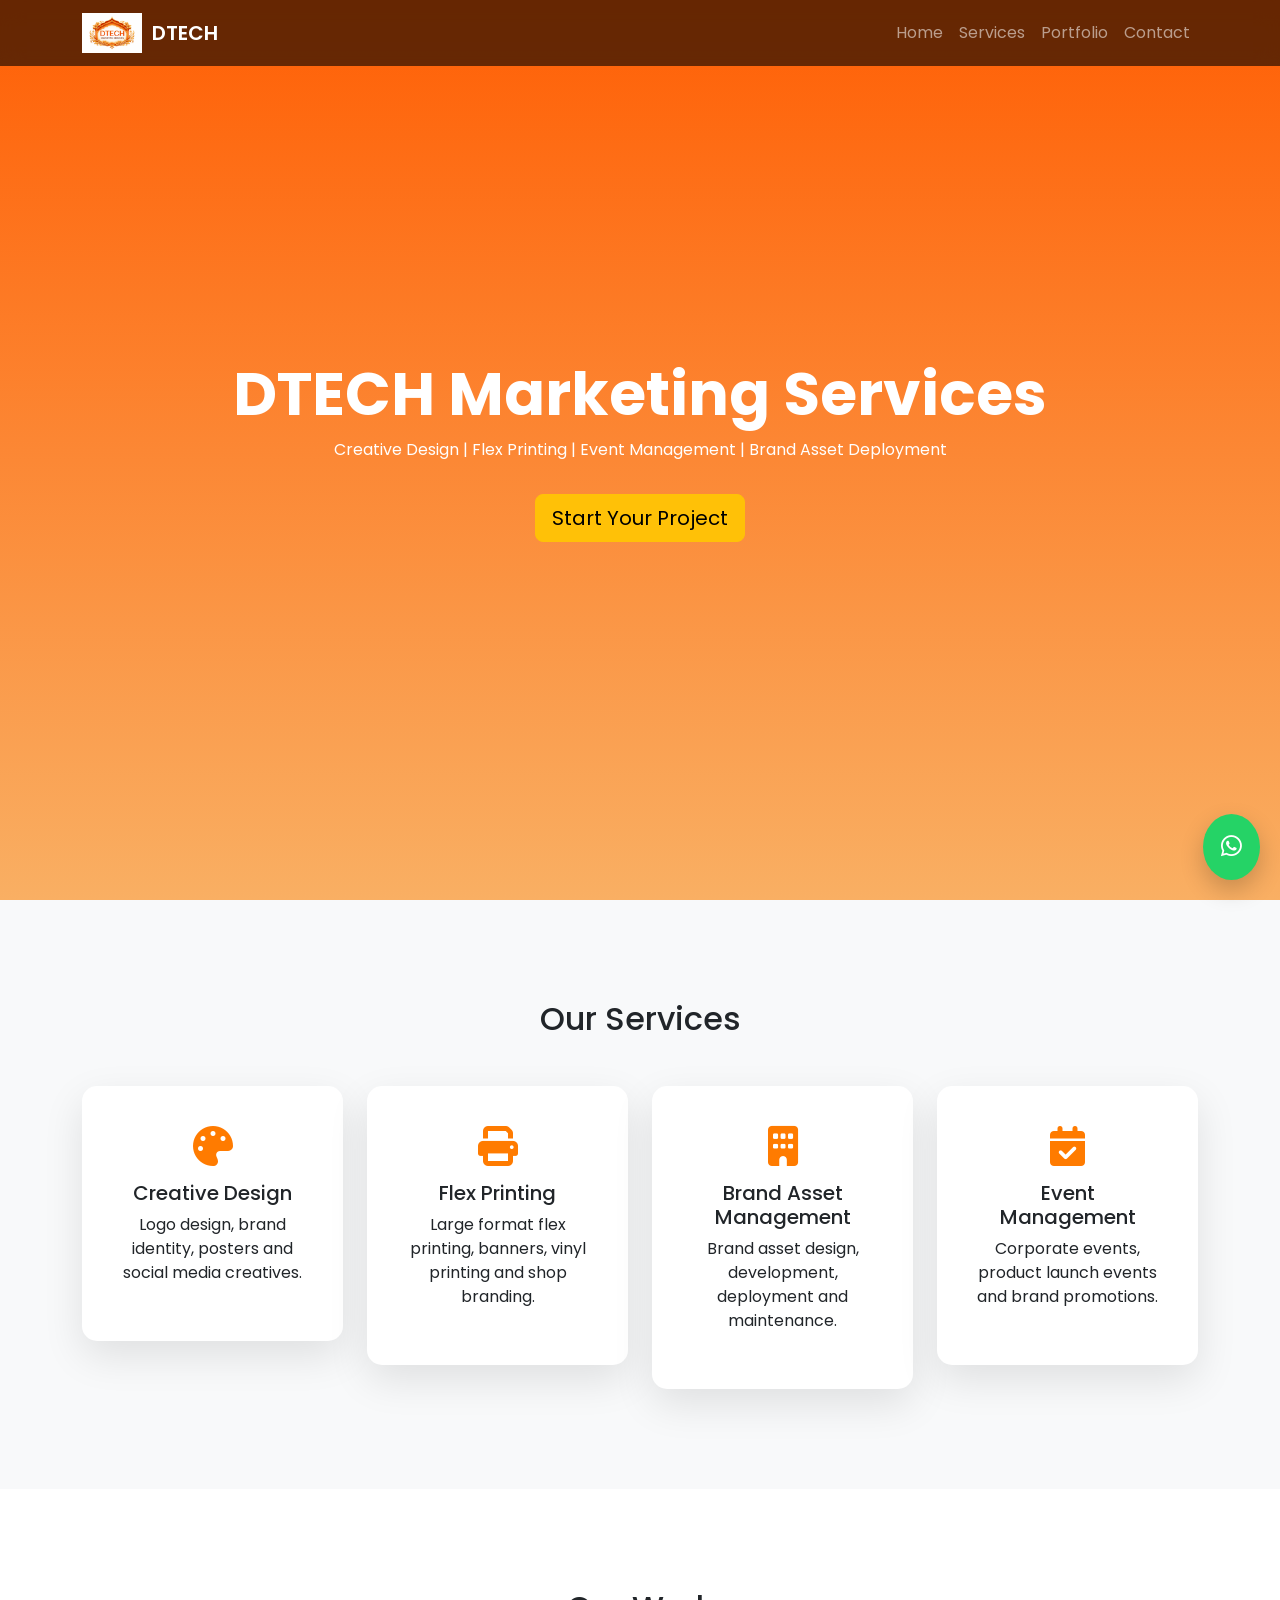
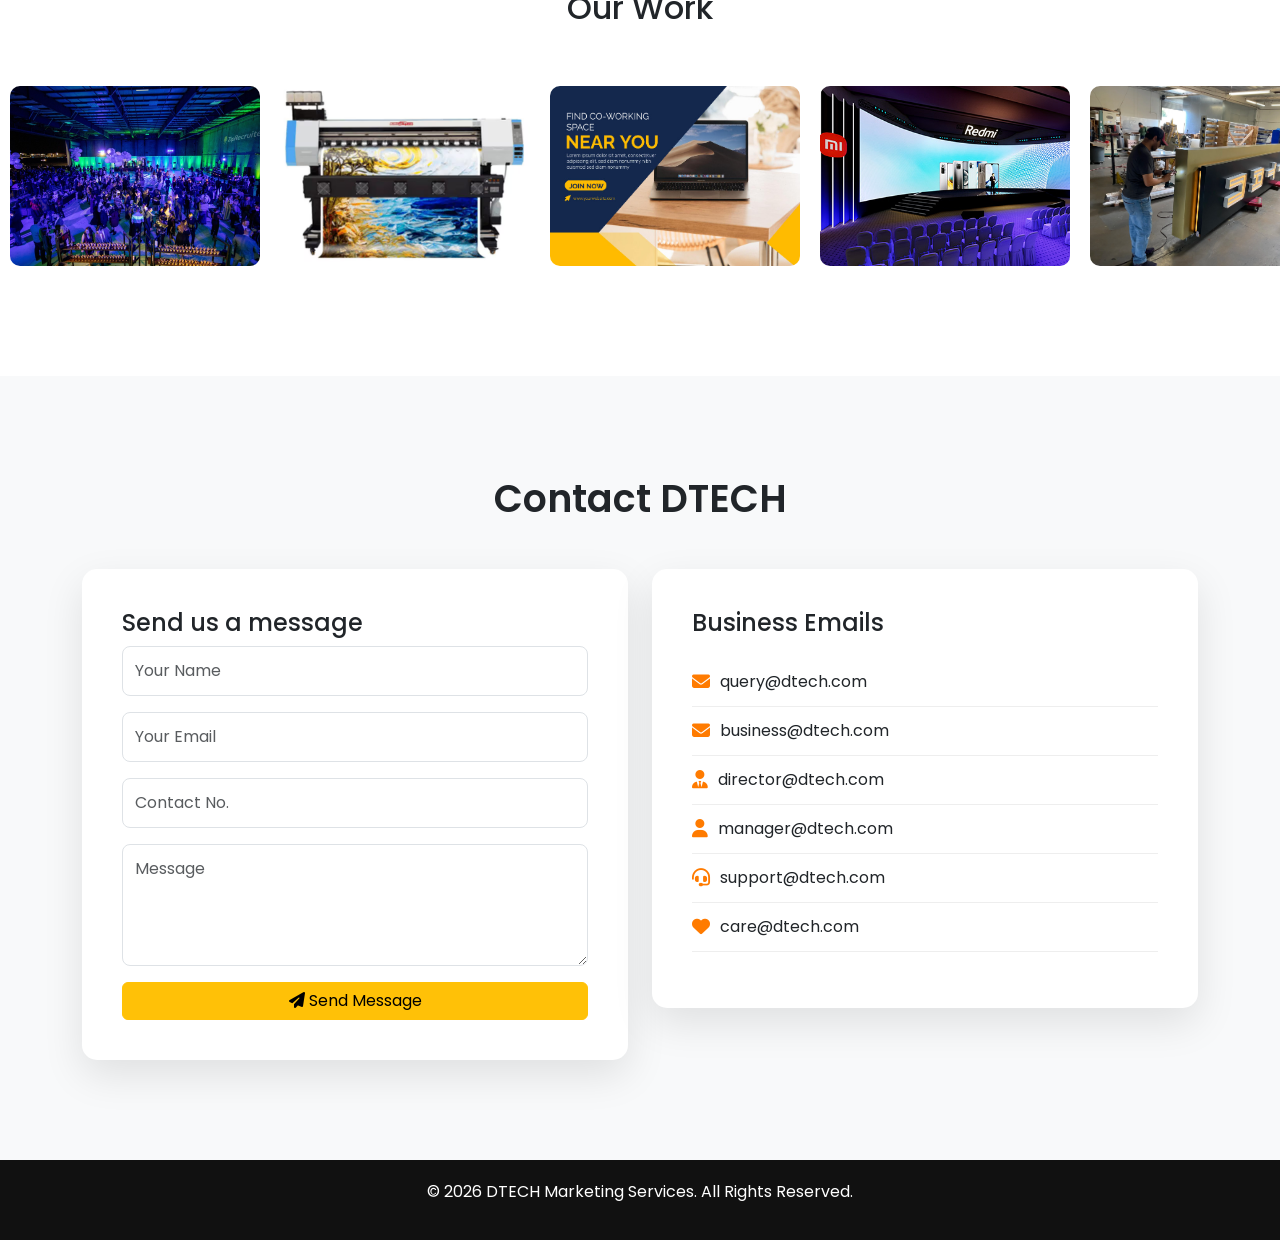
==== index.html @ 4ade1389 "Add updated files" ====
<!DOCTYPE html>

<html lang="en">

<head>

<meta charset="UTF-8">
<meta name="viewport" content="width=device-width, initial-scale=1.0">

<title>DTECH Marketing Services</title>

<link href="https://cdn.jsdelivr.net/npm/bootstrap@5.3.2/dist/css/bootstrap.min.css" rel="stylesheet">

<link rel="stylesheet" href="css/style.css">

<link href="https://fonts.googleapis.com/css2?family=Poppins:wght@300;400;600;700&display=swap" rel="stylesheet">

<link rel="stylesheet" href="https://cdnjs.cloudflare.com/ajax/libs/font-awesome/6.5.0/css/all.min.css">

</head>

<body>

<!-- NAVBAR -->

<nav class="navbar navbar-expand-lg navbar-dark fixed-top">

<div class="container">

<a class="navbar-brand d-flex align-items-center" href="#home">

<img src="images/logo.png" class="logo">

<span class="brand-text">DTECH</span>

</a>

<button class="navbar-toggler" type="button" data-bs-toggle="collapse" data-bs-target="#menu">

<span class="navbar-toggler-icon"></span>

</button>

<div class="collapse navbar-collapse" id="menu">

<ul class="navbar-nav ms-auto">

<li class="nav-item">
<a class="nav-link" href="#home">Home</a>
</li>

<li class="nav-item">
<a class="nav-link" href="#services">Services</a>
</li>

<li class="nav-item">
<a class="nav-link" href="#portfolio">Portfolio</a>
</li>

<li class="nav-item">
<a class="nav-link" href="#contact">Contact</a>
</li>

</ul>

</div>
</div>
</nav>

<!-- HERO -->

<section id="home" class="hero">

<div class="container text-center hero-content">

<h1>DTECH Marketing Services</h1>

<p>
Creative Design | Flex Printing | Event Management | Brand Asset Deployment
</p>

<a href="#contact" class="btn btn-warning btn-lg mt-3">
Start Your Project
</a>

</div>

</section>

<!-- SERVICES -->

<section id="services" class="services">

<div class="container">

<h2 class="text-center mb-5">Our Services</h2>

<div class="row g-4">

<div class="col-md-3">

<div class="service-card">

<i class="fa-solid fa-palette service-icon"></i>

<h5>Creative Design</h5>

<p>
Logo design, brand identity, posters and social media creatives.
</p>

</div>

</div>

<div class="col-md-3">

<div class="service-card">

<i class="fa-solid fa-print service-icon"></i>

<h5>Flex Printing</h5>

<p>
Large format flex printing, banners, vinyl printing and shop branding.
</p>

</div>

</div>

<div class="col-md-3">

<div class="service-card">

<i class="fa-solid fa-building service-icon"></i>

<h5>Brand Asset Management</h5>

<p>
Brand asset design, development, deployment and maintenance.
</p>

</div>

</div>

<div class="col-md-3">

<div class="service-card">

<i class="fa-solid fa-calendar-check service-icon"></i>

<h5>Event Management</h5>

<p>
Corporate events, product launch events and brand promotions.
</p>

</div>

</div>

</div>

</div>

</section>

<!-- PORTFOLIO -->

<section id="portfolio" class="portfolio">

<h2 class="text-center mb-5">Our Work</h2>

<div class="slider">

<div class="slide-track">

<img src="./images/event1.jfif">
<img src="./images/print1.avif">
<img src="./images/social-media.jpg">
<img src="./images/event2.jpg">
<img src="./images/print2.webp">
<img src="./images/social-media-2.jpg">



</div>

</div>

</section>

<!-- CONTACT -->

<section id="contact" class="contact">

<div class="container">

<h2 class="section-title text-center">Contact DTECH</h2>

<div class="row g-4 mt-4">

<!-- Contact Form -->

<div class="col-lg-6">

<div class="contact-card">

<h4>Send us a message</h4>

<form action="https://formspree.io/f/mdawellv" method="POST">

<input type="text" name="name" class="form-control mb-3" placeholder="Your Name" required>

<input type="email" name="email" class="form-control mb-3" placeholder="Your Email" required>
<input type="tel" name="Contact No." class="form-control mb-3" placeholder="Contact No." required>
<textarea name="message" class="form-control mb-3" rows="4" placeholder="Message"></textarea>

<button type="submit" class="btn btn-warning w-100">
<i class="fa-solid fa-paper-plane"></i> Send Message
</button>

</form>

</div>

</div>


<!-- Contact Info -->

<div class="col-lg-6">

<div class="contact-card">

<h4>Business Emails</h4>

<ul class="contact-list">

<li>
<i class="fa-solid fa-envelope"></i>
query@dtech.com
</li>

<li>
<i class="fa-solid fa-envelope"></i>
business@dtech.com
</li>

<li>
<i class="fa-solid fa-user-tie"></i>
director@dtech.com
</li>

<li>
<i class="fa-solid fa-user"></i>
manager@dtech.com
</li>

<li>
<i class="fa-solid fa-headset"></i>
support@dtech.com
</li>

<li>
<i class="fa-solid fa-heart"></i>
care@dtech.com
</li>

</ul>

</div>

</div>

</div>

</div>

</section>

<!-- WHATSAPP -->

<a href="https://wa.me/7021427065" class="whatsapp">

<i class="fa-brands fa-whatsapp"></i>

</a>

<!-- FOOTER -->

<footer class="footer text-center">

<p>© 2026 DTECH Marketing Services. All Rights Reserved.</p>

</footer>

<script src="https://cdn.jsdelivr.net/npm/bootstrap@5.3.2/dist/js/bootstrap.bundle.min.js"></script>

</body>

</html>
---- css/style.css ----
body{
font-family:'Poppins',sans-serif;
scroll-behavior:smooth;
background:#f8f9fa;
}

/* LOGO */

.logo{
height:40px;
margin-right:10px;
}

.brand-text{
font-weight:600;
font-size:20px;
}

/* NAVBAR */

.navbar{
background:rgba(0,0,0,0.6);
backdrop-filter:blur(10px);
}

/* HERO */

.hero{
height:100vh;

background: linear-gradient(#ff5f05, #f9af63), url(../images/hero.png);

background-size:cover;
background-position:center;

display:flex;
align-items:center;

color:white;
}

.hero h1{
font-size:60px;
font-weight:700;
}

/* SERVICES */

.services{
padding:100px 0;
}

.service-card{
background:white;
padding:40px;
border-radius:15px;
box-shadow:0 15px 40px rgba(0,0,0,0.1);
text-align:center;
transition:0.4s;
}

.service-card:hover{
transform:translateY(-15px);
box-shadow:0 20px 60px rgba(0,0,0,0.2);
}

.service-icon{
font-size:40px;
color:#ff7b00;
margin-bottom:15px;
}

/* PORTFOLIO */

.portfolio{
padding:100px 0;
background:white;
}

.portfolio-img{
width:100%;
border-radius:12px;
transition:0.4s;
}

.portfolio-img:hover{
transform:scale(1.08);
}

/* CONTACT */

.contact{
padding:100px 0;
background:#f9f9f9;
}

/* WHATSAPP */

.whatsapp{
position:fixed;
bottom:20px;
right:20px;
background:#25D366;
color:white;
font-size:24px;
padding:15px 18px;
border-radius:50%;
text-decoration:none;
box-shadow:0 10px 25px rgba(0,0,0,0.2);
}
/* CONTACT SECTION */

.contact{
padding:100px 0;
background:#f8f9fa;
}

.section-title{
font-size:38px;
font-weight:600;
}

/* Contact Cards */

.contact-card{
background:white;
padding:40px;
border-radius:15px;
box-shadow:0 15px 40px rgba(0,0,0,0.1);
transition:0.3s;
}

.contact-card:hover{
transform:translateY(-5px);
}

/* Form */

.contact .form-control{
border-radius:8px;
padding:12px;
}

/* Contact List */

.contact-list{
list-style:none;
padding:0;
margin-top:20px;
}

.contact-list li{
padding:12px 0;
font-size:16px;
border-bottom:1px solid #eee;
display:flex;
align-items:center;
gap:10px;
}

.contact-list i{
color:#ff7b00;
font-size:18px;
}
/* FOOTER */

.footer{
background:#111;
color:white;
padding:20px;
}

.slider{
overflow:hidden;
background:white;
}
.slide-track{
display:flex;
width:calc(250px * 12);
animation:scroll 30s linear infinite;
}
.slide-track:hover
{
    animation:none;
}
.slide-track img{
width:250px;
height:180px;
object-fit:cover;
margin:10px;
border-radius:10px;
}

@keyframes scroll{

0%{
transform:translateX(0);
}

100%{
transform:translateX(-50%);
}

}
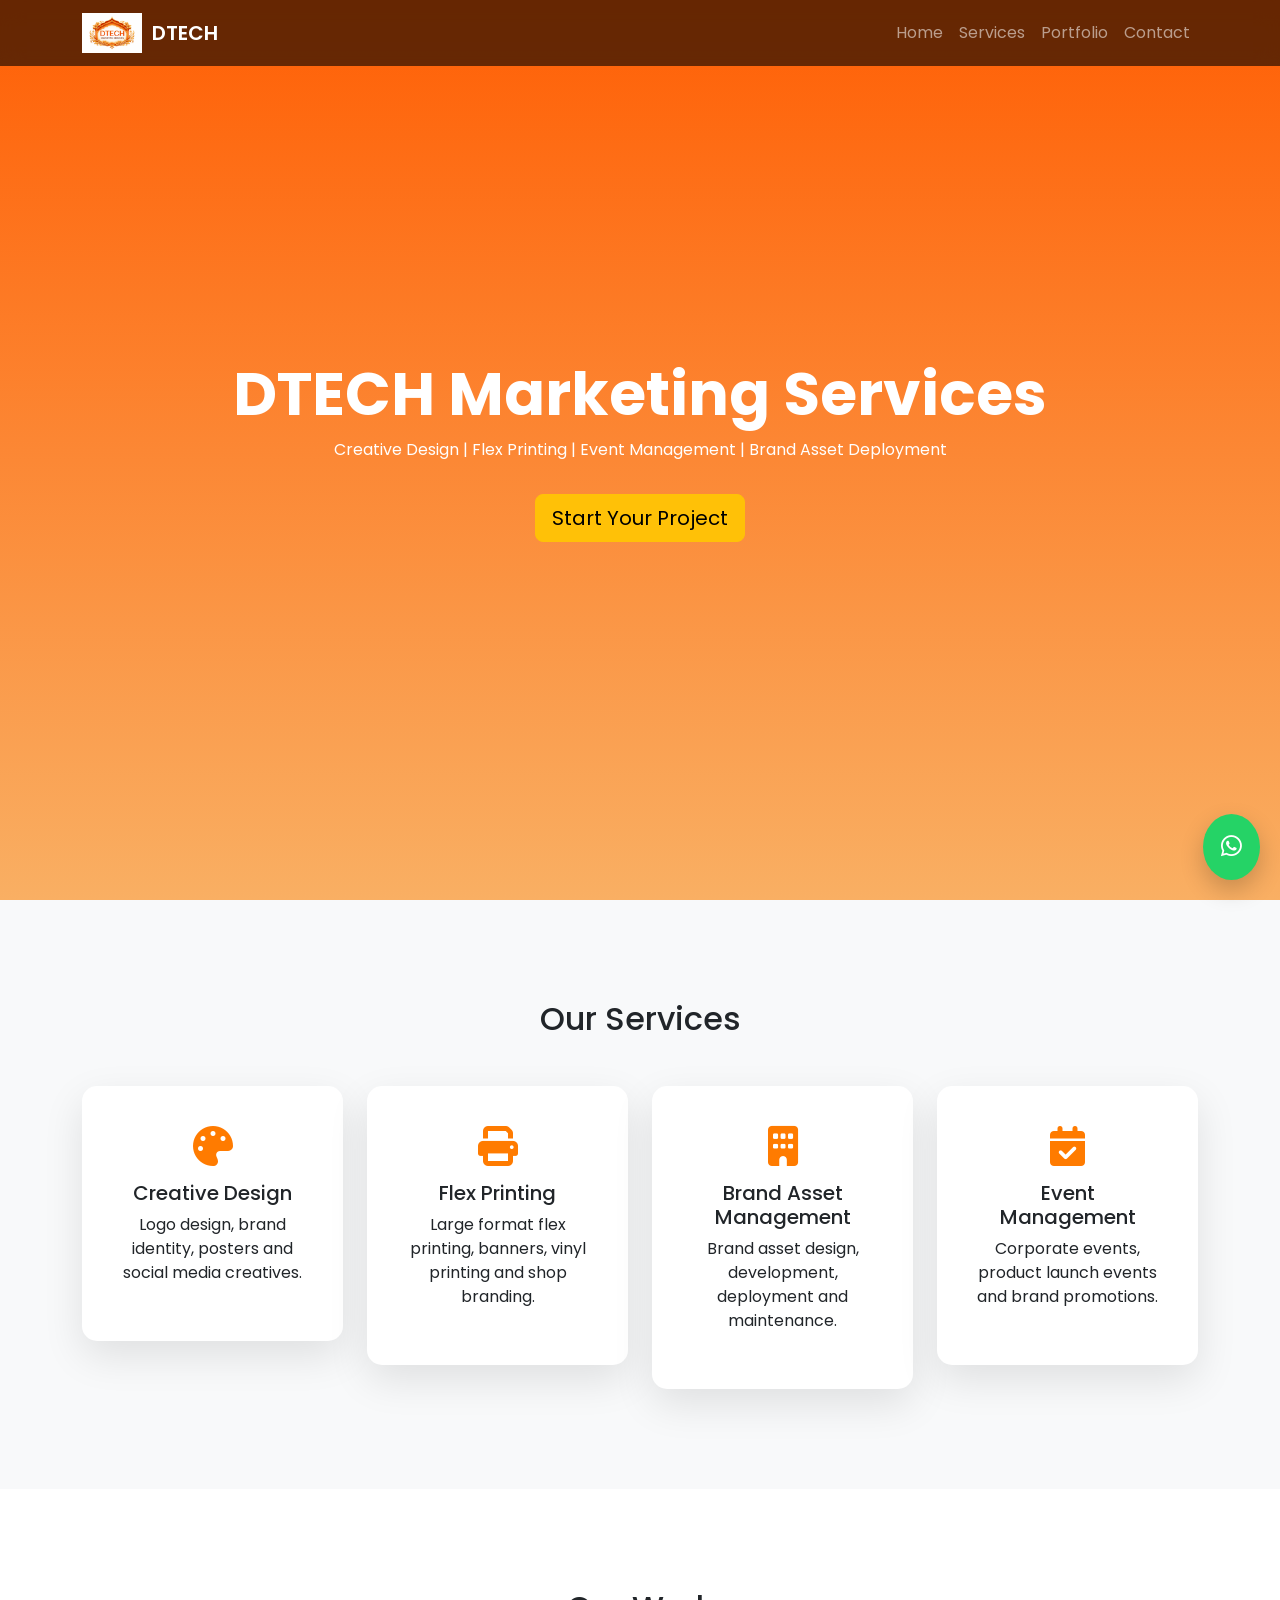
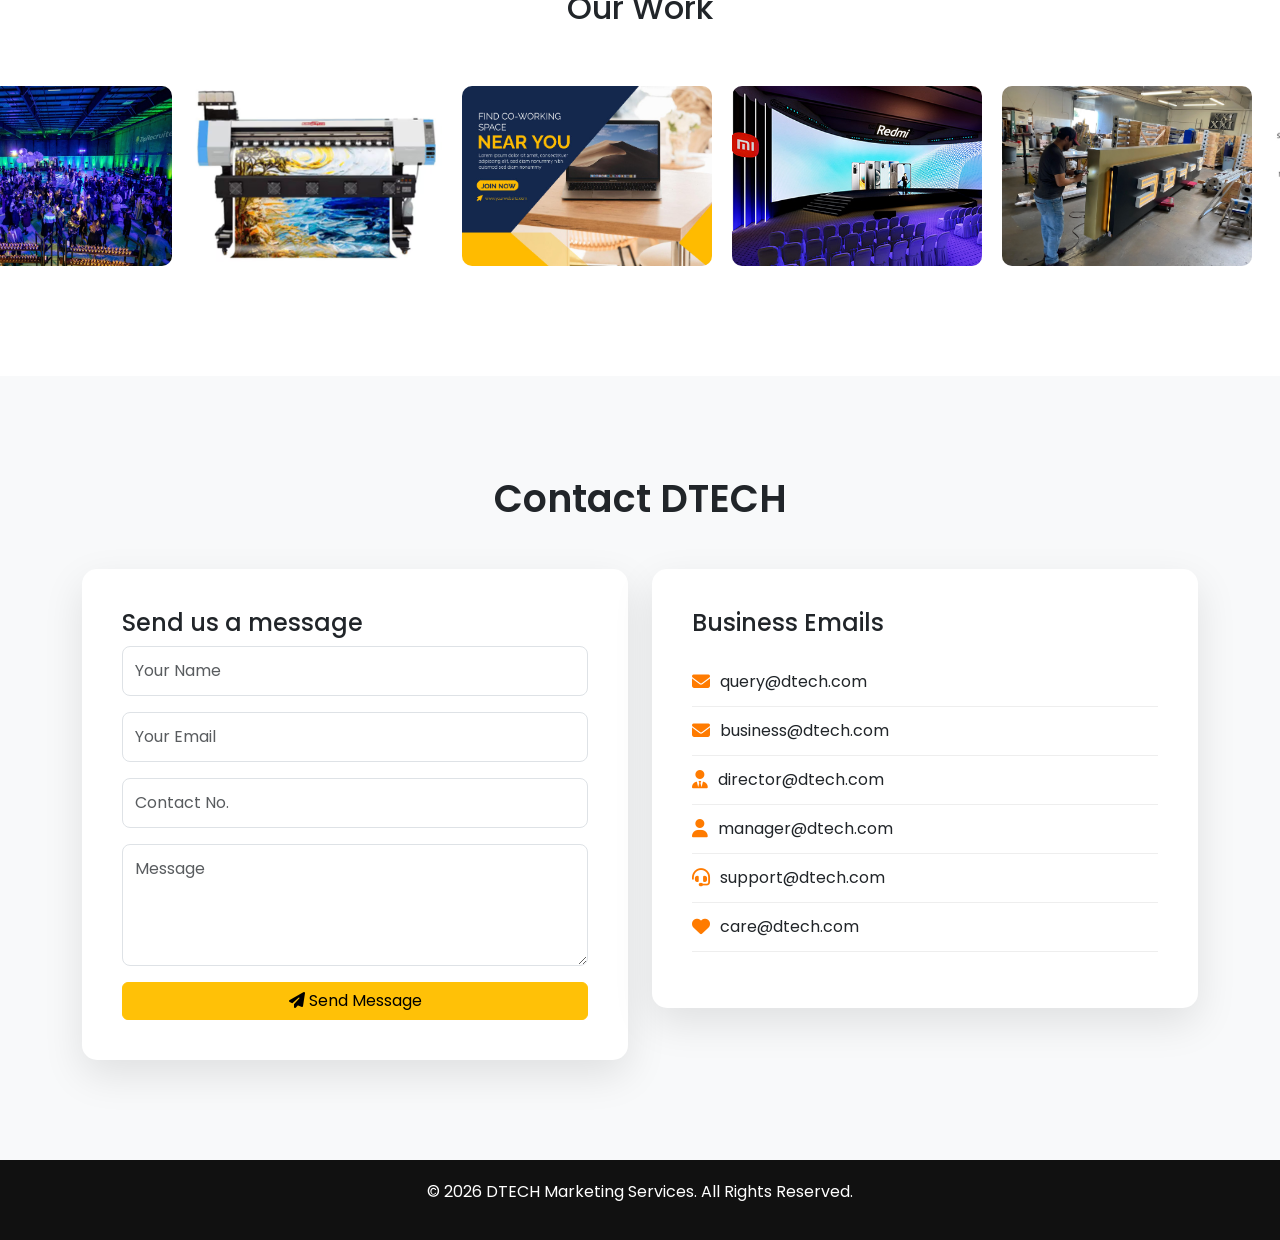
==== commit ba5824e1: "Add updated files" ====
--- a/index.html
+++ b/index.html
@@ -175,7 +175,7 @@
 
 <div class="slider">
 
-<div class="slide-track">
+<div class="slide-track" id="slideTrack">
 
 <img src="./images/event1.jfif">
 <img src="./images/print1.avif">
@@ -184,12 +184,16 @@
 <img src="./images/print2.webp">
 <img src="./images/social-media-2.jpg">
 
-
-
-</div>
-
-</div>
-
+<img src="./images/event1.jfif">
+<img src="./images/print1.avif">
+<img src="./images/social-media.jpg">
+<img src="./images/event2.jpg">
+<img src="./images/print2.webp">
+<img src="./images/social-media-2.jpg">
+
+</div>
+
+</div>
 </section>
 
 <!-- CONTACT -->
@@ -298,7 +302,54 @@
 </footer>
 
 <script src="https://cdn.jsdelivr.net/npm/bootstrap@5.3.2/dist/js/bootstrap.bundle.min.js"></script>
-
+<script>
+
+const slider = document.querySelector(".slider");
+
+let isDown = false;
+let startX;
+let scrollLeft;
+
+/* mouse drag */
+
+slider.addEventListener("mousedown", (e) => {
+isDown = true;
+slider.style.cursor="grabbing";
+startX = e.pageX - slider.offsetLeft;
+scrollLeft = slider.scrollLeft;
+});
+
+slider.addEventListener("mouseleave", () => {
+isDown = false;
+slider.style.cursor="grab";
+});
+
+slider.addEventListener("mouseup", () => {
+isDown = false;
+slider.style.cursor="grab";
+});
+
+slider.addEventListener("mousemove", (e) => {
+if(!isDown) return;
+e.preventDefault();
+const x = e.pageX - slider.offsetLeft;
+const walk = (x - startX) * 2;
+slider.scrollLeft = scrollLeft - walk;
+});
+
+/* auto scroll */
+
+function autoScroll(){
+slider.scrollLeft +=1;
+
+if(slider.scrollLeft >= slider.scrollWidth - slider.clientWidth){
+slider.scrollLeft = 0;
+}
+}
+
+setInterval(autoScroll,20);
+
+</script>
 </body>
 
 </html>
--- a/css/style.css
+++ b/css/style.css
@@ -171,35 +171,30 @@
 }
 
 .slider{
-overflow:hidden;
-background:white;
-}
+overflow-x:auto;
+scroll-behavior:smooth;
+white-space:nowrap;
+cursor:grab;
+}
+
+.slider::-webkit-scrollbar{
+display:none;
+}
+
 .slide-track{
 display:flex;
-width:calc(250px * 12);
-animation:scroll 30s linear infinite;
-}
-.slide-track:hover
-{
-    animation:none;
-}
+}
+
 .slide-track img{
 width:250px;
 height:180px;
 object-fit:cover;
 margin:10px;
 border-radius:10px;
-}
-
-@keyframes scroll{
-
-0%{
-transform:translateX(0);
-}
-
-100%{
-transform:translateX(-50%);
-}
-
-}
-
+flex-shrink:0;
+transition:0.3s;
+}
+
+.slide-track img:hover{
+transform:scale(1.05);
+}
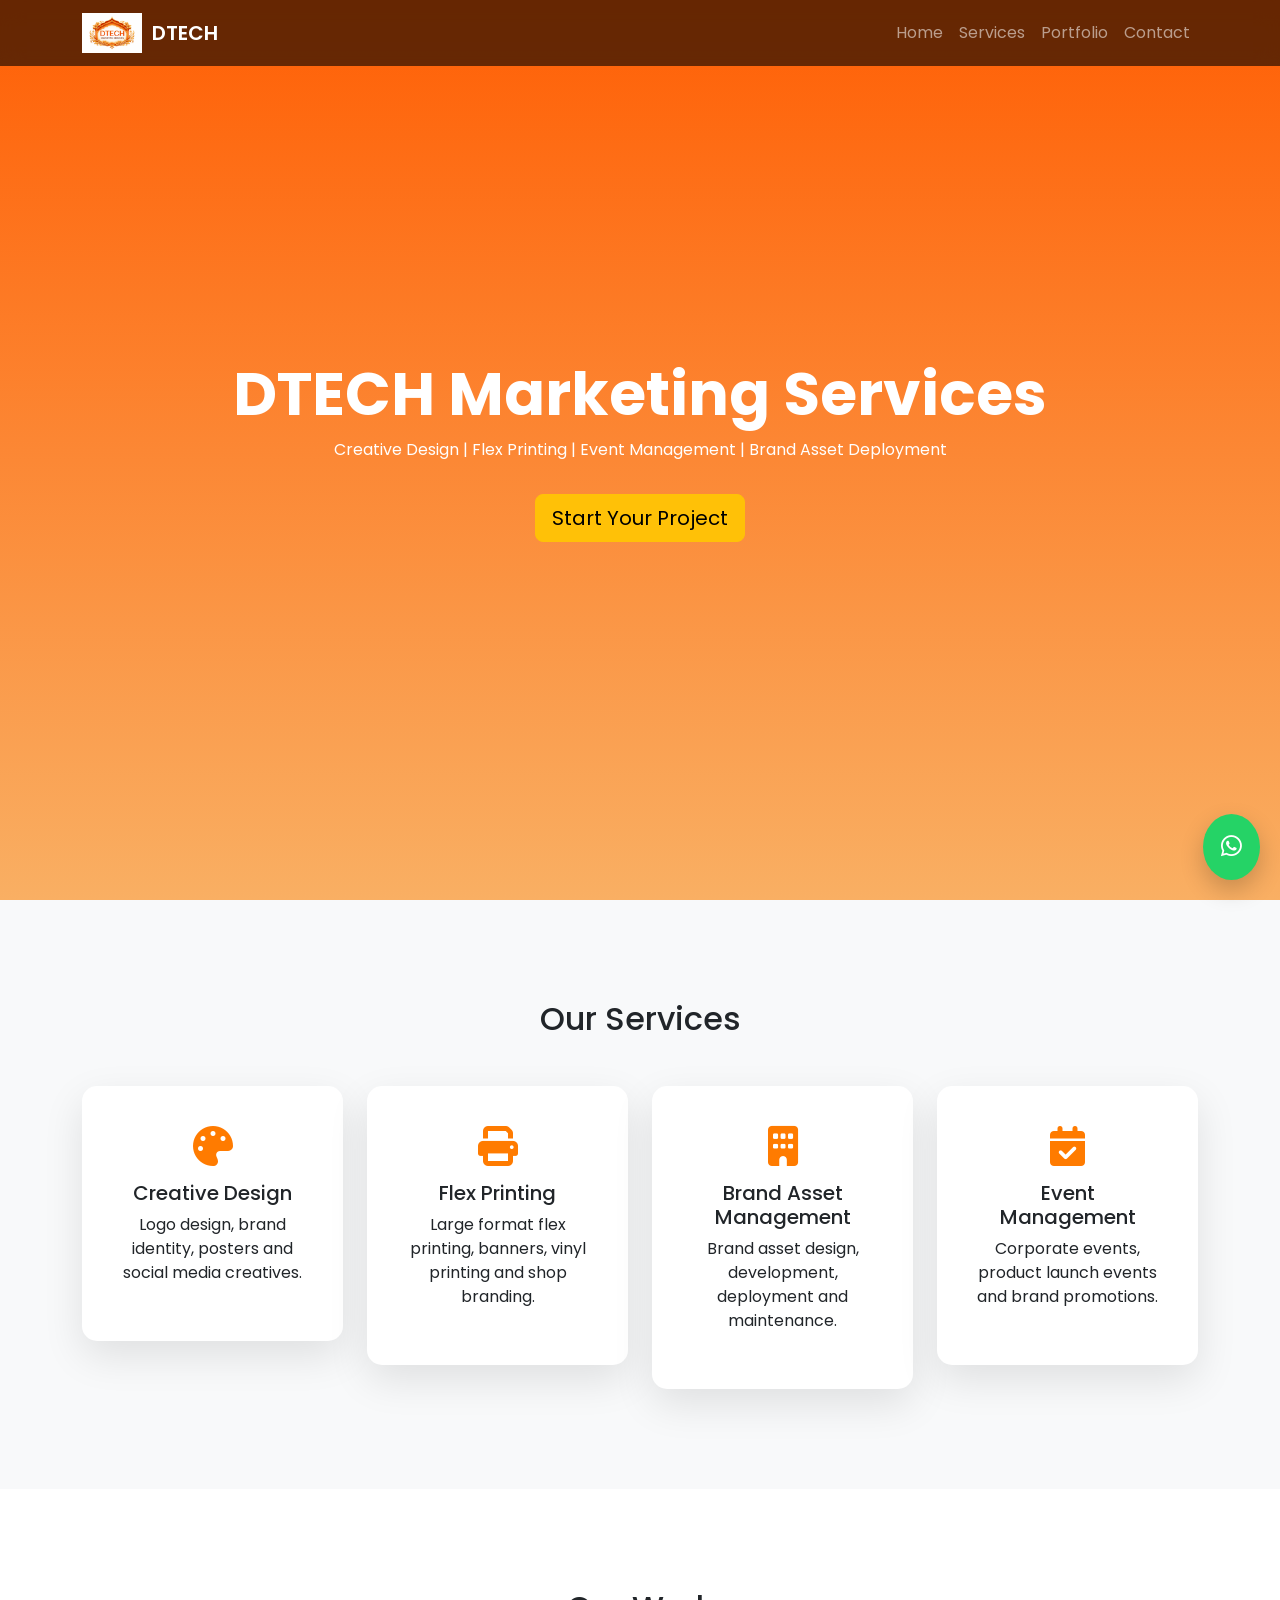
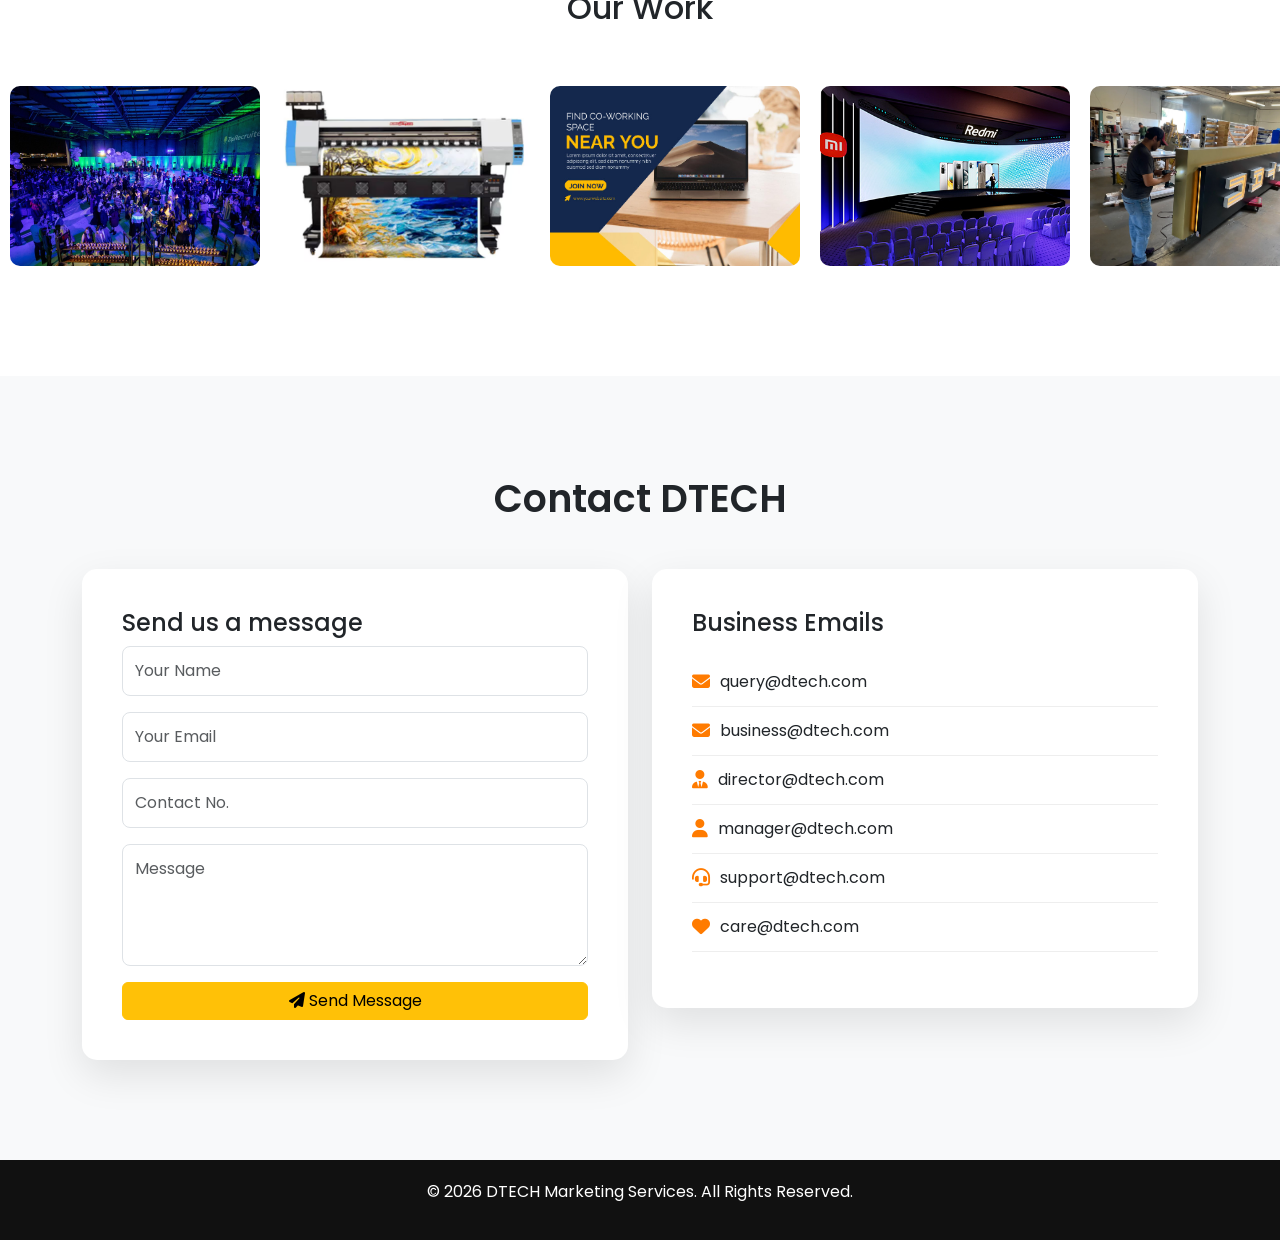
==== commit 0aeaef2c: "Add updated files" ====
--- a/index.html
+++ b/index.html
@@ -173,9 +173,9 @@
 
 <h2 class="text-center mb-5">Our Work</h2>
 
-<div class="slider">
-
-<div class="slide-track" id="slideTrack">
+<div class="slider" id="slider">
+
+<div class="slide-track">
 
 <img src="./images/event1.jfif">
 <img src="./images/print1.avif">
@@ -304,50 +304,49 @@
 <script src="https://cdn.jsdelivr.net/npm/bootstrap@5.3.2/dist/js/bootstrap.bundle.min.js"></script>
 <script>
 
-const slider = document.querySelector(".slider");
-
-let isDown = false;
-let startX;
-let scrollLeft;
-
-/* mouse drag */
-
-slider.addEventListener("mousedown", (e) => {
-isDown = true;
-slider.style.cursor="grabbing";
-startX = e.pageX - slider.offsetLeft;
-scrollLeft = slider.scrollLeft;
-});
-
-slider.addEventListener("mouseleave", () => {
-isDown = false;
-slider.style.cursor="grab";
-});
-
-slider.addEventListener("mouseup", () => {
-isDown = false;
-slider.style.cursor="grab";
-});
-
-slider.addEventListener("mousemove", (e) => {
-if(!isDown) return;
-e.preventDefault();
-const x = e.pageX - slider.offsetLeft;
-const walk = (x - startX) * 2;
-slider.scrollLeft = scrollLeft - walk;
-});
-
-/* auto scroll */
-
-function autoScroll(){
-slider.scrollLeft +=1;
+const slider = document.getElementById("slider");
+
+let autoScroll = true;
+
+/* auto scroll loop */
+
+function scrollSlider(){
+
+if(autoScroll){
+
+slider.scrollLeft += 0.5;
 
 if(slider.scrollLeft >= slider.scrollWidth - slider.clientWidth){
 slider.scrollLeft = 0;
 }
+
 }
 
-setInterval(autoScroll,20);
+requestAnimationFrame(scrollSlider);
+
+}
+
+scrollSlider();
+
+/* stop on hover */
+
+slider.addEventListener("mouseenter",()=>{
+autoScroll=false;
+});
+
+slider.addEventListener("mouseleave",()=>{
+autoScroll=true;
+});
+
+/* stop when touching on phone */
+
+slider.addEventListener("touchstart",()=>{
+autoScroll=false;
+});
+
+slider.addEventListener("touchend",()=>{
+autoScroll=true;
+});
 
 </script>
 </body>
--- a/css/style.css
+++ b/css/style.css
@@ -172,9 +172,10 @@
 
 .slider{
 overflow-x:auto;
+white-space:nowrap;
 scroll-behavior:smooth;
-white-space:nowrap;
 cursor:grab;
+-webkit-overflow-scrolling:touch;
 }
 
 .slider::-webkit-scrollbar{
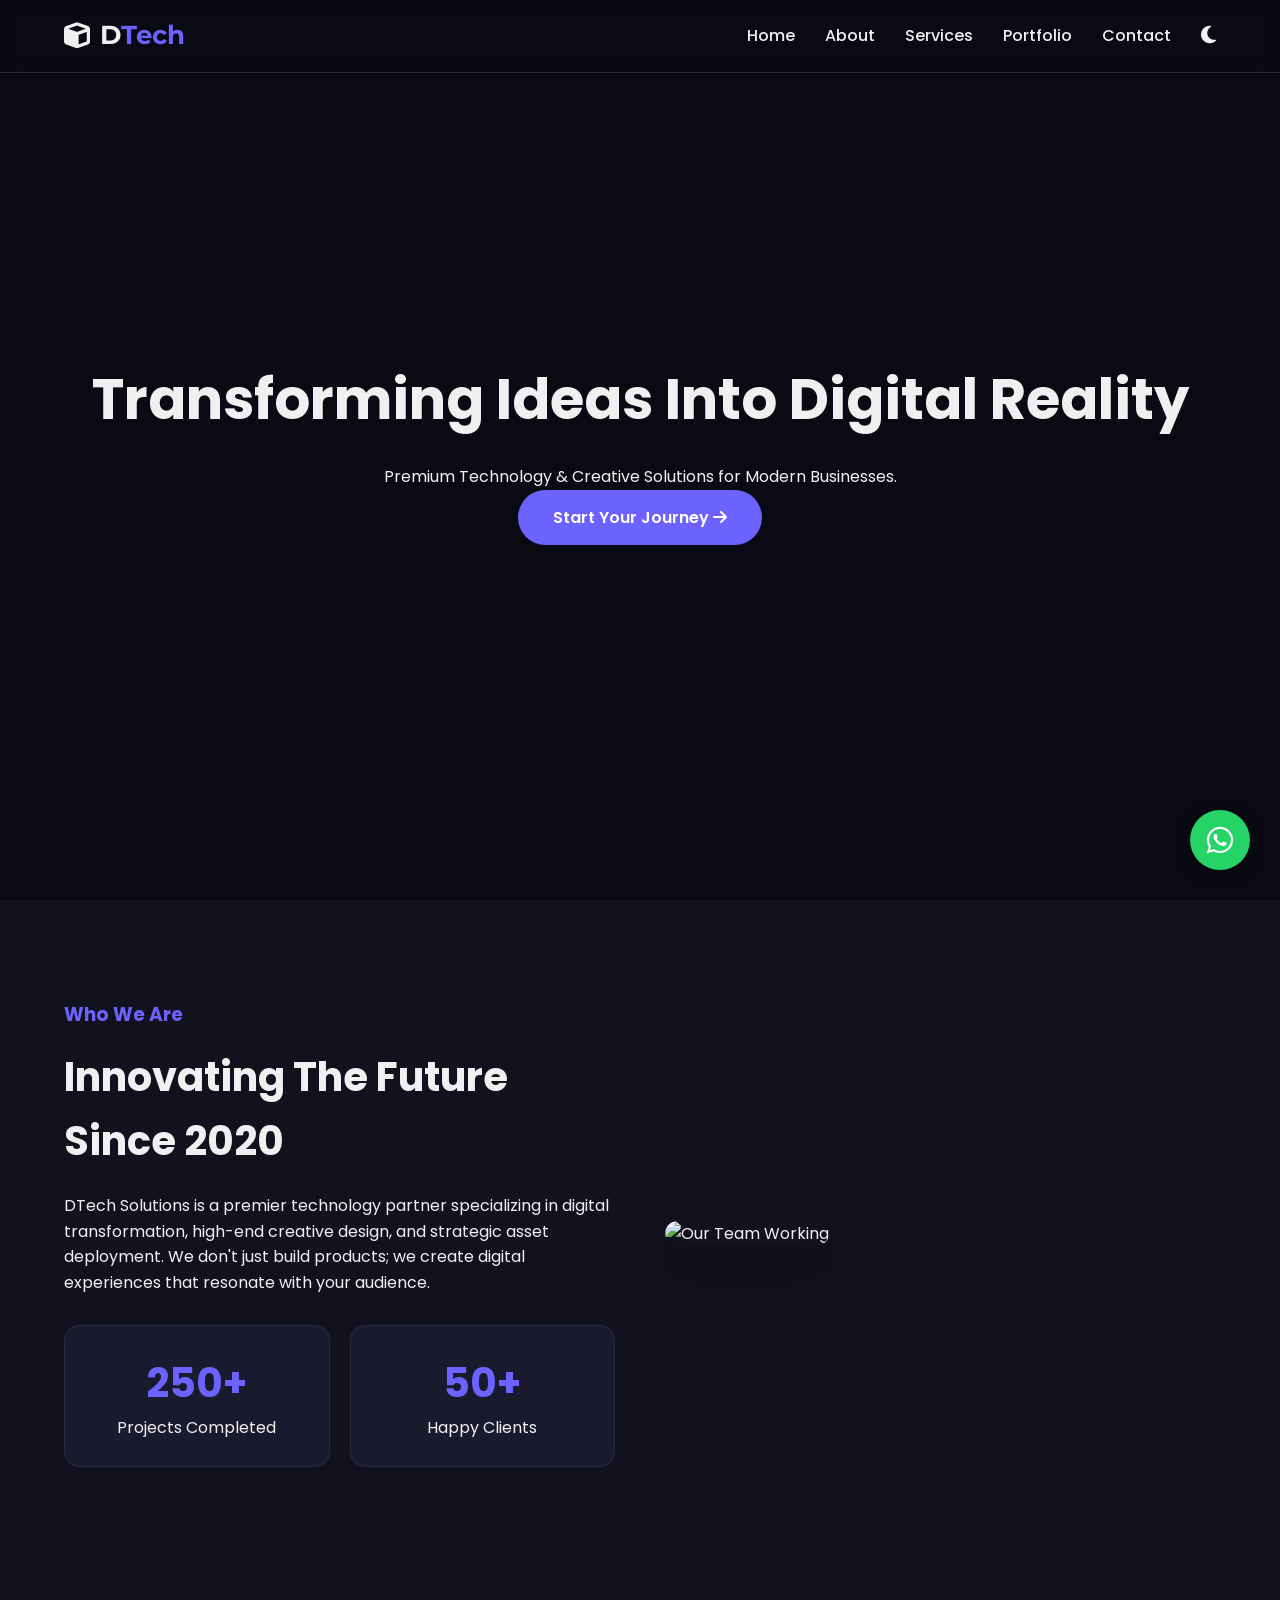
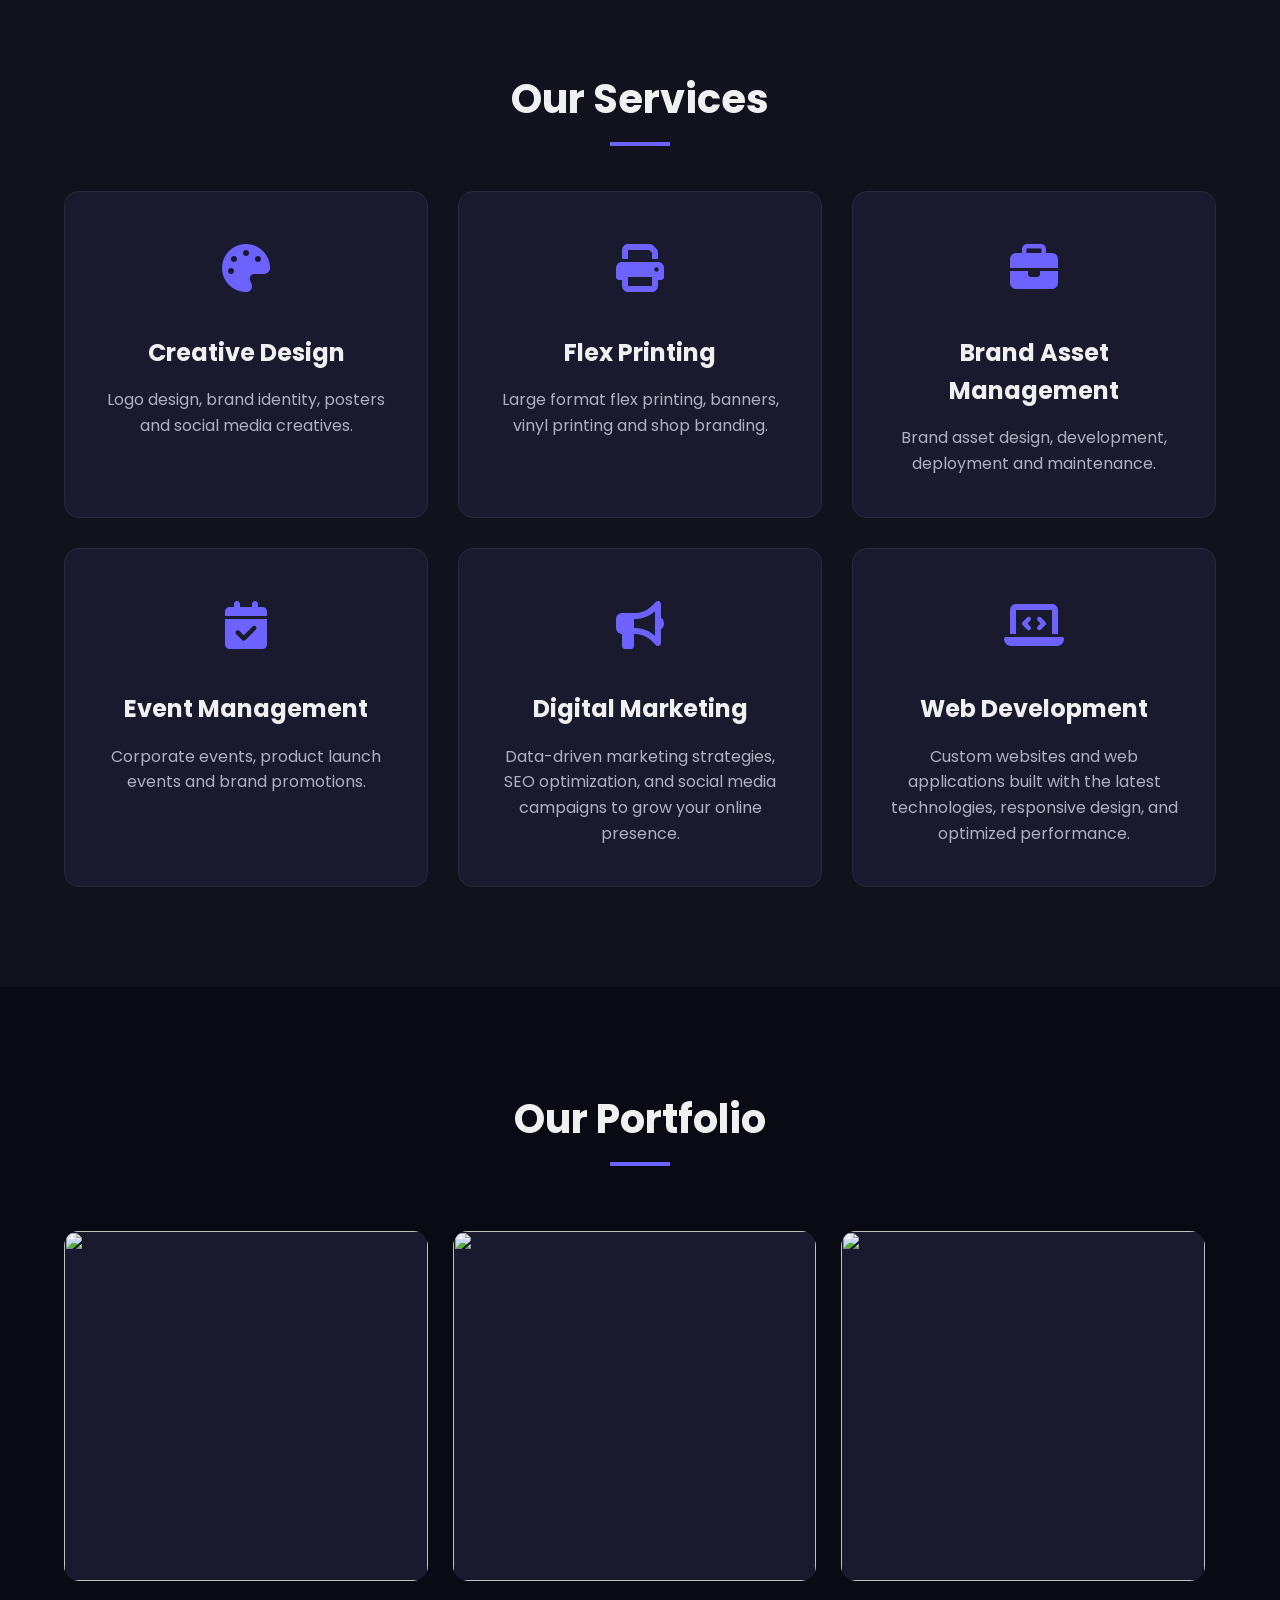
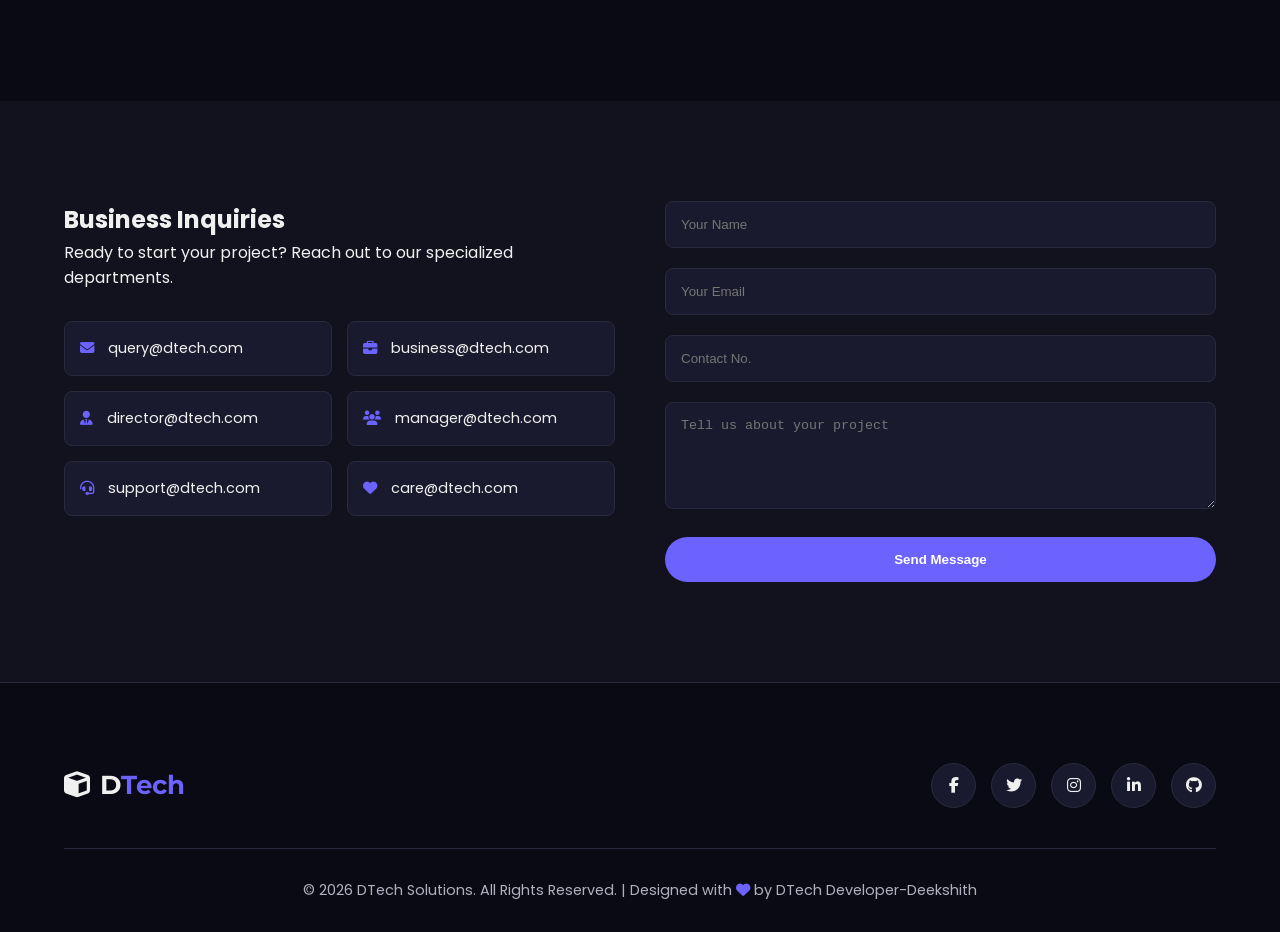
==== commit bf0b0cac: "Add update new design" ====
--- a/index.html
+++ b/index.html
@@ -1,354 +1,491 @@
 <!DOCTYPE html>
-
 <html lang="en">
-
 <head>
-
-<meta charset="UTF-8">
-<meta name="viewport" content="width=device-width, initial-scale=1.0">
-
-<title>DTECH Marketing Services</title>
-
-<link href="https://cdn.jsdelivr.net/npm/bootstrap@5.3.2/dist/css/bootstrap.min.css" rel="stylesheet">
-
-<link rel="stylesheet" href="css/style.css">
-
-<link href="https://fonts.googleapis.com/css2?family=Poppins:wght@300;400;600;700&display=swap" rel="stylesheet">
-
-<link rel="stylesheet" href="https://cdnjs.cloudflare.com/ajax/libs/font-awesome/6.5.0/css/all.min.css">
-
+    <meta charset="UTF-8">
+    <meta name="viewport" content="width=device-width, initial-scale=1.0">
+    <title>DTech Solutions | Premium Technology Services</title>
+    <link rel="stylesheet" href="https://cdnjs.cloudflare.com/ajax/libs/font-awesome/6.4.0/css/all.min.css">
+    <link href="https://fonts.googleapis.com/css2?family=Poppins:wght@300;400;500;600;700&family=Montserrat:wght@400;500;600;700&display=swap" rel="stylesheet">
+    <style>
+        * {
+            margin: 0;
+            padding: 0;
+            box-sizing: border-box;
+        }
+
+        :root {
+            --primary-dark: #0a0a14;
+            --secondary-dark: #12121f;
+            --accent-color: #6c63ff;
+            --accent-light: #8a84ff;
+            --text-primary: #f0f0f0;
+            --text-secondary: #b0b0c0;
+            --card-bg: #1a1a2e;
+            --border-color: #2a2a3e;
+            --nav-bg: rgba(10, 10, 20, 0.9);
+        }
+
+        [data-theme="light"] {
+            --primary-dark: #f8f9fa;
+            --secondary-dark: #ffffff;
+            --accent-color: #4d44db;
+            --accent-light: #6c63ff;
+            --text-primary: #212529;
+            --text-secondary: #495057;
+            --card-bg: #ffffff;
+            --border-color: #dee2e6;
+            --nav-bg: rgba(248, 249, 250, 0.9);
+        }
+
+        body {
+            font-family: 'Poppins', sans-serif;
+            background-color: var(--primary-dark);
+            color: var(--text-primary);
+            overflow-x: hidden;
+            line-height: 1.6;
+            transition: all 0.3s ease;
+        }
+/* Services Section */
+        .services {
+            padding: 100px 5%;
+            background-color: var(--secondary-dark);
+        }
+
+        .services-container {
+            display: grid;
+            grid-template-columns: repeat(auto-fit, minmax(300px, 1fr));
+            gap: 30px;
+            margin-top: 50px;
+        }
+
+        .service-card {
+            background-color: var(--card-bg);
+            padding: 40px 30px;
+            border-radius: 15px;
+            text-align: center;
+            border: 1px solid var(--border-color);
+            transition: all 0.4s ease;
+            opacity: 0;
+        }
+
+        .service-card:hover {
+            transform: translateY(-15px);
+            box-shadow: 0 20px 40px rgba(0, 0, 0, 0.3);
+            border-color: var(--accent-color);
+        }
+
+        .service-icon {
+            font-size: 3rem;
+            color: var(--accent-color);
+            margin-bottom: 25px;
+        }
+
+        .service-card h3 {
+            font-size: 1.5rem;
+            margin-bottom: 15px;
+        }
+
+        .service-card p {
+            color: var(--text-secondary);
+        }
+
+        /* Loading Animation */
+        #loading-screen {
+            position: fixed;
+            top: 0; left: 0; width: 100%; height: 100%;
+            background-color: var(--primary-dark);
+            display: flex; justify-content: center; align-items: center;
+            z-index: 9999; transition: opacity 0.8s ease;
+        }
+
+        .loader { width: 80px; height: 80px; position: relative; }
+        .loader-circle {
+            position: absolute; width: 100%; height: 100%;
+            border: 4px solid transparent; border-top-color: var(--accent-color);
+            border-radius: 50%; animation: spin 1.2s linear infinite;
+        }
+        @keyframes spin { 0% { transform: rotate(0deg); } 100% { transform: rotate(360deg); } }
+
+        /* Navigation */
+        header {
+            position: fixed; top: 0; width: 100%; padding: 15px 5%;
+            display: flex; justify-content: space-between; align-items: center;
+            z-index: 1000; background-color: var(--nav-bg);
+            backdrop-filter: blur(10px); transition: all 0.3s ease;
+            border-bottom: 1px solid var(--border-color);
+        }
+
+        .logo {
+            font-family: 'Montserrat', sans-serif; font-size: 26px; font-weight: 700;
+            color: var(--text-primary); text-decoration: none; display: flex; align-items: center;
+        }
+        .logo span { color: var(--accent-color); }
+        .logo i { margin-right: 10px; }
+
+        .nav-container { display: flex; align-items: center; }
+        nav ul { display: flex; list-style: none; }
+        nav ul li { margin-left: 30px; }
+        nav ul li a { color: var(--text-primary); text-decoration: none; font-weight: 500; transition: 0.3s; }
+        nav ul li a:hover { color: var(--accent-color); }
+
+        .theme-toggle {
+            background: none; border: none; color: var(--text-primary);
+            font-size: 20px; cursor: pointer; margin-left: 30px;
+        }
+
+        .menu-btn { display: none; font-size: 24px; cursor: pointer; }
+
+        /* Hero */
+        .hero { height: 100vh; position: relative; display: flex; align-items: center; justify-content: center; text-align: center; }
+        .hero-video { position: absolute; top: 0; left: 0; width: 100%; height: 100%; object-fit: cover; z-index: -1; opacity: 0.3; }
+        .hero h1 { font-size: clamp(2rem, 5vw, 3.5rem); margin-bottom: 20px; }
+        .cta-button {
+            display: inline-block; padding: 15px 35px; background: var(--accent-color);
+            color: white; text-decoration: none; border-radius: 50px; font-weight: 600; transition: 0.3s;
+        }
+        .cta-button:hover { background: var(--accent-light); transform: translateY(-3px); }
+
+        /* About Section */
+        .about { padding: 100px 5%; position: relative; overflow: hidden; background: var(--secondary-dark); }
+        .about-video { position: absolute; top:0; left:0; width:100%; height:100%; object-fit:cover; z-index:0; opacity: 0.05; pointer-events: none; }
+        .about-content { position: relative; z-index: 1; display: grid; grid-template-columns: 1fr 1fr; gap: 50px; align-items: center; }
+        .about-text h2 { font-size: 2.5rem; margin-bottom: 20px; }
+        .about-text h3 { color: var(--accent-color); margin-bottom: 15px; }
+        .about-stats { display: grid; grid-template-columns: 1fr 1fr; gap: 20px; margin-top: 30px; }
+        .stat-item { background: var(--card-bg); padding: 25px; border-radius: 15px; text-align: center; border: 1px solid var(--border-color); }
+        .stat-number { font-size: 2.5rem; font-weight: 700; color: var(--accent-color); display: block; }
+        .about-img img { width: 100%; border-radius: 20px; box-shadow: 0 20px 40px rgba(0,0,0,0.3); }
+
+        /* Portfolio Horizontal Scroll */
+        .portfolio-section { padding: 100px 5%; }
+        .portfolio-scroll-wrapper {
+            display: flex;
+            overflow-x: auto;
+            gap: 25px;
+            padding: 20px 5px;
+            scrollbar-width: thin;
+            scrollbar-color: var(--accent-color) var(--secondary-dark);
+            scroll-snap-type: x mandatory;
+            -webkit-overflow-scrolling: touch;
+        }
+        
+        /* Custom Scrollbar for Chrome/Safari */
+        .portfolio-scroll-wrapper::-webkit-scrollbar { height: 6px; }
+        .portfolio-scroll-wrapper::-webkit-scrollbar-track { background: var(--secondary-dark); }
+        .portfolio-scroll-wrapper::-webkit-scrollbar-thumb { background: var(--accent-color); border-radius: 10px; }
+
+        .portfolio-item {
+            flex: 0 0 calc(33.333% - 17px); /* Shows 3 items on desktop */
+            height: 350px;
+            border-radius: 15px;
+            overflow: hidden;
+            position: relative;
+            background: var(--card-bg);
+            scroll-snap-align: start;
+        }
+
+        .portfolio-img { width: 100%; height: 100%; object-fit: cover; transition: 0.6s; }
+        .portfolio-overlay {
+            position: absolute; bottom: 0; left: 0; width: 100%; padding: 30px;
+            background: linear-gradient(transparent, rgba(0,0,0,0.9)); color: white;
+            transform: translateY(100%); transition: 0.4s ease-out;
+        }
+        .portfolio-item:hover .portfolio-overlay { transform: translateY(0); }
+        .portfolio-item:hover .portfolio-img { transform: scale(1.1); }
+
+        /* Contact & Emails */
+        .contact-container { display: grid; grid-template-columns: 1fr 1fr; gap: 50px; padding: 100px 5%; background: var(--secondary-dark); }
+        .email-grid { display: grid; grid-template-columns: repeat(auto-fit, minmax(220px, 1fr)); gap: 15px; margin-top: 30px; }
+        .email-card { background: var(--card-bg); padding: 15px; border-radius: 8px; border: 1px solid var(--border-color); font-size: 0.9rem; transition: 0.3s; }
+        .email-card:hover { border-color: var(--accent-color); }
+        .email-card i { color: var(--accent-color); margin-right: 10px; }
+        .form-group { margin-bottom: 20px; }
+        .form-group input, .form-group textarea {
+            width: 100%; padding: 15px; background: var(--card-bg); border: 1px solid var(--border-color); color: var(--text-primary); border-radius: 8px; outline: none;
+        }
+        .submit-btn { padding: 15px 40px; background: var(--accent-color); border: none; color: white; border-radius: 50px; cursor: pointer; font-weight: 600; width: 100%; }
+
+        /* WhatsApp */
+        .whatsapp-float {
+            position: fixed; bottom: 30px; right: 30px;
+            background-color: #25d366; color: white;
+            width: 60px; height: 60px; border-radius: 50%;
+            display: flex; justify-content: center; align-items: center;
+            font-size: 30px; z-index: 1000; box-shadow: 0 4px 15px rgba(0,0,0,0.3);
+            text-decoration: none; transition: 0.3s;
+        }
+        .whatsapp-float:hover { transform: scale(1.1) rotate(10deg); }
+
+        /* Footer */
+        footer { padding: 80px 5% 30px; background-color: var(--primary-dark); border-top: 1px solid var(--border-color); }
+        .footer-content { display: flex; justify-content: space-between; align-items: center; margin-bottom: 40px; flex-wrap: wrap; gap: 20px; }
+        .social-links { display: flex; gap: 15px; }
+        .social-links a {
+            width: 45px; height: 45px; background: var(--card-bg); border-radius: 50%;
+            display: inline-flex; align-items: center; justify-content: center;
+            color: var(--text-primary); text-decoration: none; transition: 0.3s; border: 1px solid var(--border-color);
+        }
+        .social-links a:hover { background: var(--accent-color); color: white; transform: translateY(-5px); border-color: var(--accent-color); }
+        .copyright { color: var(--text-secondary); font-size: 0.9rem; text-align: center; padding-top: 30px; border-top: 1px solid var(--border-color); }
+
+        /* Animation Utilities */
+        .section-title { text-align: center; font-size: 2.5rem; margin-bottom: 60px; position: relative; }
+        .section-title::after { content: ''; position: absolute; width: 60px; height: 4px; background: var(--accent-color); bottom: -15px; left: 50%; transform: translateX(-50%); }
+        .reveal { opacity: 0; transform: translateY(30px); transition: 0.8s all ease; }
+        .reveal.active { opacity: 1; transform: translateY(0); }
+
+        /* Responsive Overrides */
+        @media (max-width: 991px) {
+            .nav-container nav.active {
+        display: block;
+        position: absolute;
+        top: 100%;
+        left: 0;
+        width: 100%;
+        background: var(--nav-bg);
+        border-bottom: 1px solid var(--border-color);
+        padding: 20px;
+    }
+
+    .nav-container nav.active ul {
+        flex-direction: column;
+    }
+
+    .nav-container nav.active ul li {
+        margin: 15px 0;
+        text-align: center;
+    }
+            .portfolio-item { flex: 0 0 80%; } /* Mobile: show 1.2 items to hint at scroll */
+            .about-content, .contact-container { grid-template-columns: 1fr; }
+            .about-img { order: -1; }
+            header { padding: 15px 5%; }
+            .nav-container nav { display: none; } /* Add mobile menu toggle logic if needed */
+            .menu-btn { display: block; margin-left: 20px; }
+        }
+    </style>
 </head>
-
-<body>
-
-<!-- NAVBAR -->
-
-<nav class="navbar navbar-expand-lg navbar-dark fixed-top">
-
-<div class="container">
-
-<a class="navbar-brand d-flex align-items-center" href="#home">
-
-<img src="images/logo.png" class="logo">
-
-<span class="brand-text">DTECH</span>
-
-</a>
-
-<button class="navbar-toggler" type="button" data-bs-toggle="collapse" data-bs-target="#menu">
-
-<span class="navbar-toggler-icon"></span>
-
-</button>
-
-<div class="collapse navbar-collapse" id="menu">
-
-<ul class="navbar-nav ms-auto">
-
-<li class="nav-item">
-<a class="nav-link" href="#home">Home</a>
-</li>
-
-<li class="nav-item">
-<a class="nav-link" href="#services">Services</a>
-</li>
-
-<li class="nav-item">
-<a class="nav-link" href="#portfolio">Portfolio</a>
-</li>
-
-<li class="nav-item">
-<a class="nav-link" href="#contact">Contact</a>
-</li>
-
-</ul>
-
-</div>
-</div>
-</nav>
-
-<!-- HERO -->
-
-<section id="home" class="hero">
-
-<div class="container text-center hero-content">
-
-<h1>DTECH Marketing Services</h1>
-
-<p>
-Creative Design | Flex Printing | Event Management | Brand Asset Deployment
-</p>
-
-<a href="#contact" class="btn btn-warning btn-lg mt-3">
-Start Your Project
-</a>
-
-</div>
-
-</section>
-
-<!-- SERVICES -->
-
-<section id="services" class="services">
-
-<div class="container">
-
-<h2 class="text-center mb-5">Our Services</h2>
-
-<div class="row g-4">
-
-<div class="col-md-3">
-
-<div class="service-card">
-
-<i class="fa-solid fa-palette service-icon"></i>
-
-<h5>Creative Design</h5>
-
-<p>
-Logo design, brand identity, posters and social media creatives.
-</p>
-
-</div>
-
-</div>
-
-<div class="col-md-3">
-
-<div class="service-card">
-
-<i class="fa-solid fa-print service-icon"></i>
-
-<h5>Flex Printing</h5>
-
-<p>
-Large format flex printing, banners, vinyl printing and shop branding.
-</p>
-
-</div>
-
-</div>
-
-<div class="col-md-3">
-
-<div class="service-card">
-
-<i class="fa-solid fa-building service-icon"></i>
-
-<h5>Brand Asset Management</h5>
-
-<p>
-Brand asset design, development, deployment and maintenance.
-</p>
-
-</div>
-
-</div>
-
-<div class="col-md-3">
-
-<div class="service-card">
-
-<i class="fa-solid fa-calendar-check service-icon"></i>
-
-<h5>Event Management</h5>
-
-<p>
-Corporate events, product launch events and brand promotions.
-</p>
-
-</div>
-
-</div>
-
-</div>
-
-</div>
-
-</section>
-
-<!-- PORTFOLIO -->
-
-<section id="portfolio" class="portfolio">
-
-<h2 class="text-center mb-5">Our Work</h2>
-
-<div class="slider" id="slider">
-
-<div class="slide-track">
-
-<img src="./images/event1.jfif">
-<img src="./images/print1.avif">
-<img src="./images/social-media.jpg">
-<img src="./images/event2.jpg">
-<img src="./images/print2.webp">
-<img src="./images/social-media-2.jpg">
-
-<img src="./images/event1.jfif">
-<img src="./images/print1.avif">
-<img src="./images/social-media.jpg">
-<img src="./images/event2.jpg">
-<img src="./images/print2.webp">
-<img src="./images/social-media-2.jpg">
-
-</div>
-
-</div>
-</section>
-
-<!-- CONTACT -->
-
-<section id="contact" class="contact">
-
-<div class="container">
-
-<h2 class="section-title text-center">Contact DTECH</h2>
-
-<div class="row g-4 mt-4">
-
-<!-- Contact Form -->
-
-<div class="col-lg-6">
-
-<div class="contact-card">
-
-<h4>Send us a message</h4>
-
-<form action="https://formspree.io/f/mdawellv" method="POST">
-
-<input type="text" name="name" class="form-control mb-3" placeholder="Your Name" required>
-
-<input type="email" name="email" class="form-control mb-3" placeholder="Your Email" required>
-<input type="tel" name="Contact No." class="form-control mb-3" placeholder="Contact No." required>
-<textarea name="message" class="form-control mb-3" rows="4" placeholder="Message"></textarea>
-
-<button type="submit" class="btn btn-warning w-100">
-<i class="fa-solid fa-paper-plane"></i> Send Message
-</button>
-
-</form>
-
-</div>
-
-</div>
-
-
-<!-- Contact Info -->
-
-<div class="col-lg-6">
-
-<div class="contact-card">
-
-<h4>Business Emails</h4>
-
-<ul class="contact-list">
-
-<li>
-<i class="fa-solid fa-envelope"></i>
-query@dtech.com
-</li>
-
-<li>
-<i class="fa-solid fa-envelope"></i>
-business@dtech.com
-</li>
-
-<li>
-<i class="fa-solid fa-user-tie"></i>
-director@dtech.com
-</li>
-
-<li>
-<i class="fa-solid fa-user"></i>
-manager@dtech.com
-</li>
-
-<li>
-<i class="fa-solid fa-headset"></i>
-support@dtech.com
-</li>
-
-<li>
-<i class="fa-solid fa-heart"></i>
-care@dtech.com
-</li>
-
-</ul>
-
-</div>
-
-</div>
-
-</div>
-
-</div>
-
-</section>
-
-<!-- WHATSAPP -->
-
-<a href="https://wa.me/7021427065" class="whatsapp">
-
-<i class="fa-brands fa-whatsapp"></i>
-
-</a>
-
-<!-- FOOTER -->
-
-<footer class="footer text-center">
-
-<p>© 2026 DTECH Marketing Services. All Rights Reserved.</p>
-
-</footer>
-
-<script src="https://cdn.jsdelivr.net/npm/bootstrap@5.3.2/dist/js/bootstrap.bundle.min.js"></script>
-<script>
-
-const slider = document.getElementById("slider");
-
-let autoScroll = true;
-
-/* auto scroll loop */
-
-function scrollSlider(){
-
-if(autoScroll){
-
-slider.scrollLeft += 0.5;
-
-if(slider.scrollLeft >= slider.scrollWidth - slider.clientWidth){
-slider.scrollLeft = 0;
-}
-
-}
-
-requestAnimationFrame(scrollSlider);
-
-}
-
-scrollSlider();
-
-/* stop on hover */
-
-slider.addEventListener("mouseenter",()=>{
-autoScroll=false;
+<body data-theme="dark">
+
+    <div id="loading-screen"><div class="loader"><div class="loader-circle"></div></div></div>
+
+    <a href="https://wa.me/7021427065" class="whatsapp-float" target="_blank"><i class="fab fa-whatsapp"></i></a>
+
+    <header>
+        <a href="#" class="logo"><i class="fas fa-cube"></i>D<span>Tech</span></a>
+        <div class="nav-container">
+            <nav>
+                <ul>
+                    <li><a href="#home">Home</a></li>
+                    <li><a href="#about">About</a></li>
+                    <li><a href="#services">Services</a></li>
+                    <li><a href="#portfolio">Portfolio</a></li>
+                    <li><a href="#contact">Contact</a></li>
+                </ul>
+            </nav>
+            <button class="theme-toggle" id="themeToggle"><i class="fas fa-moon"></i></button>
+            <div class="menu-btn"><i class="fas fa-bars"></i></div>
+            
+        </div>
+    </header>
+
+    <section class="hero" id="home">
+        <video autoplay muted loop class="hero-video" playsinline>
+            <source src="https://assets.mixkit.co/videos/preview/mixkit-abstract-technology-background-33455-large.mp4" type="video/mp4">
+        </video>
+        <div class="hero-content reveal">
+            <h1>Transforming Ideas Into <span>Digital Reality</span></h1>
+            <p>Premium Technology & Creative Solutions for Modern Businesses.</p>
+            <a href="#contact" class="cta-button">Start Your Journey <i class="fas fa-arrow-right"></i></a>
+        </div>
+    </section>
+
+    <section class="about" id="about">
+        <video autoplay muted loop class="about-video" playsinline>
+            <source src="https://assets.mixkit.co/videos/preview/mixkit-circuit-board-background-36905-large.mp4" type="video/mp4">
+        </video>
+        <div class="about-content">
+            <div class="about-text reveal">
+                <h3>Who We Are</h3>
+                <h2>Innovating The Future Since 2020</h2>
+                <p>DTech Solutions is a premier technology partner specializing in digital transformation, high-end creative design, and strategic asset deployment. We don't just build products; we create digital experiences that resonate with your audience.</p>
+                <div class="about-stats">
+                    <div class="stat-item"><span class="stat-number">250+</span><span class="stat-label">Projects Completed</span></div>
+                    <div class="stat-item"><span class="stat-number">50+</span><span class="stat-label">Happy Clients</span></div>
+                </div>
+            </div>
+            <div class="about-img reveal">
+                <img src="https://images.unsplash.com/photo-1522071820081-009f0129c71c?auto=format&fit=crop&w=800&q=80" alt="Our Team Working">
+            </div>
+        </div>
+    </section>
+
+     <section class="services" id="services">
+        <h2 class="section-title reveal">Our Services</h2>
+        <div class="services-container">
+            
+           <div class="service-card reveal">
+    <div class="service-icon">
+        <i class="fas fa-palette"></i> </div>
+    <h3>Creative Design</h3>
+    <p>Logo design, brand identity, posters and social media creatives.</p>
+</div>
+
+<div class="service-card reveal">
+    <div class="service-icon">
+        <i class="fas fa-print"></i> </div>
+    <h3>Flex Printing</h3>
+    <p>Large format flex printing, banners, vinyl printing and shop branding.</p>
+</div>
+
+<div class="service-card reveal">
+    <div class="service-icon">
+        <i class="fas fa-briefcase"></i> </div>
+    <h3>Brand Asset Management</h3>
+    <p>Brand asset design, development, deployment and maintenance.</p>
+</div>
+
+<div class="service-card reveal">
+    <div class="service-icon">
+        <i class="fas fa-calendar-check"></i> </div>
+    <h3>Event Management</h3>
+    <p>Corporate events, product launch events and brand promotions.</p>
+</div>
+
+<div class="service-card reveal">
+    <div class="service-icon">
+        <i class="fas fa-bullhorn"></i> </div>
+    <h3>Digital Marketing</h3>
+    <p>Data-driven marketing strategies, SEO optimization, and social media campaigns to grow your online presence.</p>
+</div>
+
+<div class="service-card reveal">
+    <div class="service-icon">
+        <i class="fas fa-laptop-code"></i> </div>
+    <h3>Web Development</h3>
+    <p>Custom websites and web applications built with the latest technologies, responsive design, and optimized performance.</p>
+</div>
+        </div>
+    </section>
+
+
+    <section class="portfolio-section" id="portfolio">
+        <h2 class="section-title reveal">Our Portfolio</h2>
+        <div class="portfolio-scroll-wrapper reveal">
+            <div class="portfolio-item">
+                <img src="https://img.freepik.com/free-vector/gradient-ui-ux-background_23-2149057633.jpg?t=st=1727768980~exp=1727772580~hmac=53c88710da22f79c70b7ba604a7098ba260822a9b1e818b565cf3549ffff2a3c" class="portfolio-img">
+                <div class="portfolio-overlay"><h3>Creative Design</h3><p>UI/UX & Branding</p></div>
+            </div>
+            <div class="portfolio-item">
+                <img src="https://images.unsplash.com/photo-1626785774573-4b799315345d?auto=format&fit=crop&w=600" class="portfolio-img">
+                <div class="portfolio-overlay"><h3>Flex Printing</h3><p>Large Format Graphics</p></div>
+            </div>
+            <div class="portfolio-item">
+                <img src="https://images.unsplash.com/photo-1505373877841-8d25f7d46678?auto=format&fit=crop&w=600" class="portfolio-img">
+                <div class="portfolio-overlay"><h3>Event Management</h3><p>Corporate Events</p></div>
+            </div>
+            <div class="portfolio-item">
+                <img src="https://images.unsplash.com/photo-1460925895917-afdab827c52f?auto=format&fit=crop&w=600" class="portfolio-img">
+                <div class="portfolio-overlay"><h3>Web Development</h3><p>SaaS Solutions</p></div>
+            </div>
+            <div class="portfolio-item">
+                <img src="https://wallpaperaccess.com/full/3457552.jpg" class="portfolio-img">
+                <div class="portfolio-overlay"><h3>Data Analytics</h3><p>Dashboard Design</p></div>
+            </div>
+        </div>
+    </section>
+
+    <section id="contact" class="contact-container">
+        <div class="contact-info reveal">
+            <h2>Business Inquiries</h2>
+            <p>Ready to start your project? Reach out to our specialized departments.</p>
+            <div class="email-grid">
+               <div class="email-card"><i class="fas fa-envelope"></i> query@dtech.com</div>
+<div class="email-card"><i class="fas fa-briefcase"></i> business@dtech.com</div>
+<div class="email-card"><i class="fas fa-user-tie"></i> director@dtech.com</div>
+<div class="email-card"><i class="fas fa-users"></i> manager@dtech.com</div>
+<div class="email-card"><i class="fas fa-headset"></i> support@dtech.com</div>
+<div class="email-card"><i class="fas fa-heart"></i> care@dtech.com</div>
+            </div>
+        </div>
+        <div class="contact-form reveal">
+            <form action="#" method="POST">
+                <div class="form-group"><input type="text" placeholder="Your Name" required></div>
+                <div class="form-group"><input type="email" placeholder="Your Email" required></div>
+                 <div class="form-group"><input type="tel" placeholder="Contact No." required></div>
+                <div class="form-group"><textarea rows="5" placeholder="Tell us about your project" required></textarea></div>
+                <button type="submit" class="submit-btn">Send Message</button>
+            </form>
+        </div>
+    </section>
+
+    <footer>
+        <div class="footer-content">
+            <a href="#" class="logo"><i class="fas fa-cube"></i>D<span>Tech</span></a>
+            <div class="social-links">
+                <a href="#"><i class="fab fa-facebook-f"></i></a>
+                <a href="#"><i class="fab fa-twitter"></i></a>
+                <a href="#"><i class="fab fa-instagram"></i></a>
+                <a href="#"><i class="fab fa-linkedin-in"></i></a>
+                <a href="#"><i class="fab fa-github"></i></a>
+            </div>
+        </div>
+        <div class="copyright">
+            <p>&copy; 2026 DTech Solutions. All Rights Reserved. | Designed with <i class="fas fa-heart" style="color:#6c63ff;"></i> by DTech Developer-Deekshith </p>
+        </div>
+    </footer>
+
+    <script>
+        // Loading Screen
+        window.addEventListener('load', () => {
+            const screen = document.getElementById('loading-screen');
+            screen.style.opacity = '0';
+            setTimeout(() => screen.style.display = 'none', 800);
+        });
+
+        // Theme Toggle
+        const themeToggle = document.getElementById('themeToggle');
+        themeToggle.addEventListener('click', () => {
+            const body = document.body;
+            const isDark = body.getAttribute('data-theme') === 'dark';
+            body.setAttribute('data-theme', isDark ? 'light' : 'dark');
+            themeToggle.innerHTML = isDark ? '<i class="fas fa-sun"></i>' : '<i class="fas fa-moon"></i>';
+        });
+
+        // Scroll Reveal Animation
+        function reveal() {
+            var reveals = document.querySelectorAll(".reveal");
+            for (var i = 0; i < reveals.length; i++) {
+                var windowHeight = window.innerHeight;
+                var elementTop = reveals[i].getBoundingClientRect().top;
+                if (elementTop < windowHeight - 100) {
+                    reveals[i].classList.add("active");
+                }
+            }
+        }
+        window.addEventListener("scroll", reveal);
+        reveal(); // Run on load
+
+        // Mobile Menu Toggle
+const menuBtn = document.querySelector('.menu-btn');
+const nav = document.querySelector('.nav-container nav');
+
+menuBtn.addEventListener('click', () => {
+    nav.classList.toggle('active');
+    // Change icon from bars to X when open
+    const icon = menuBtn.querySelector('i');
+    icon.classList.toggle('fa-bars');
+    icon.classList.toggle('fa-times');
 });
 
-slider.addEventListener("mouseleave",()=>{
-autoScroll=true;
+// Close menu when a link is clicked
+document.querySelectorAll('nav ul li a').forEach(link => {
+    link.addEventListener('click', () => {
+        nav.classList.remove('active');
+        const icon = menuBtn.querySelector('i');
+        icon.classList.add('fa-bars');
+        icon.classList.remove('fa-times');
+    });
 });
-
-/* stop when touching on phone */
-
-slider.addEventListener("touchstart",()=>{
-autoScroll=false;
-});
-
-slider.addEventListener("touchend",()=>{
-autoScroll=true;
-});
-
-</script>
+    </script>
 </body>
-
-</html>
+</html>
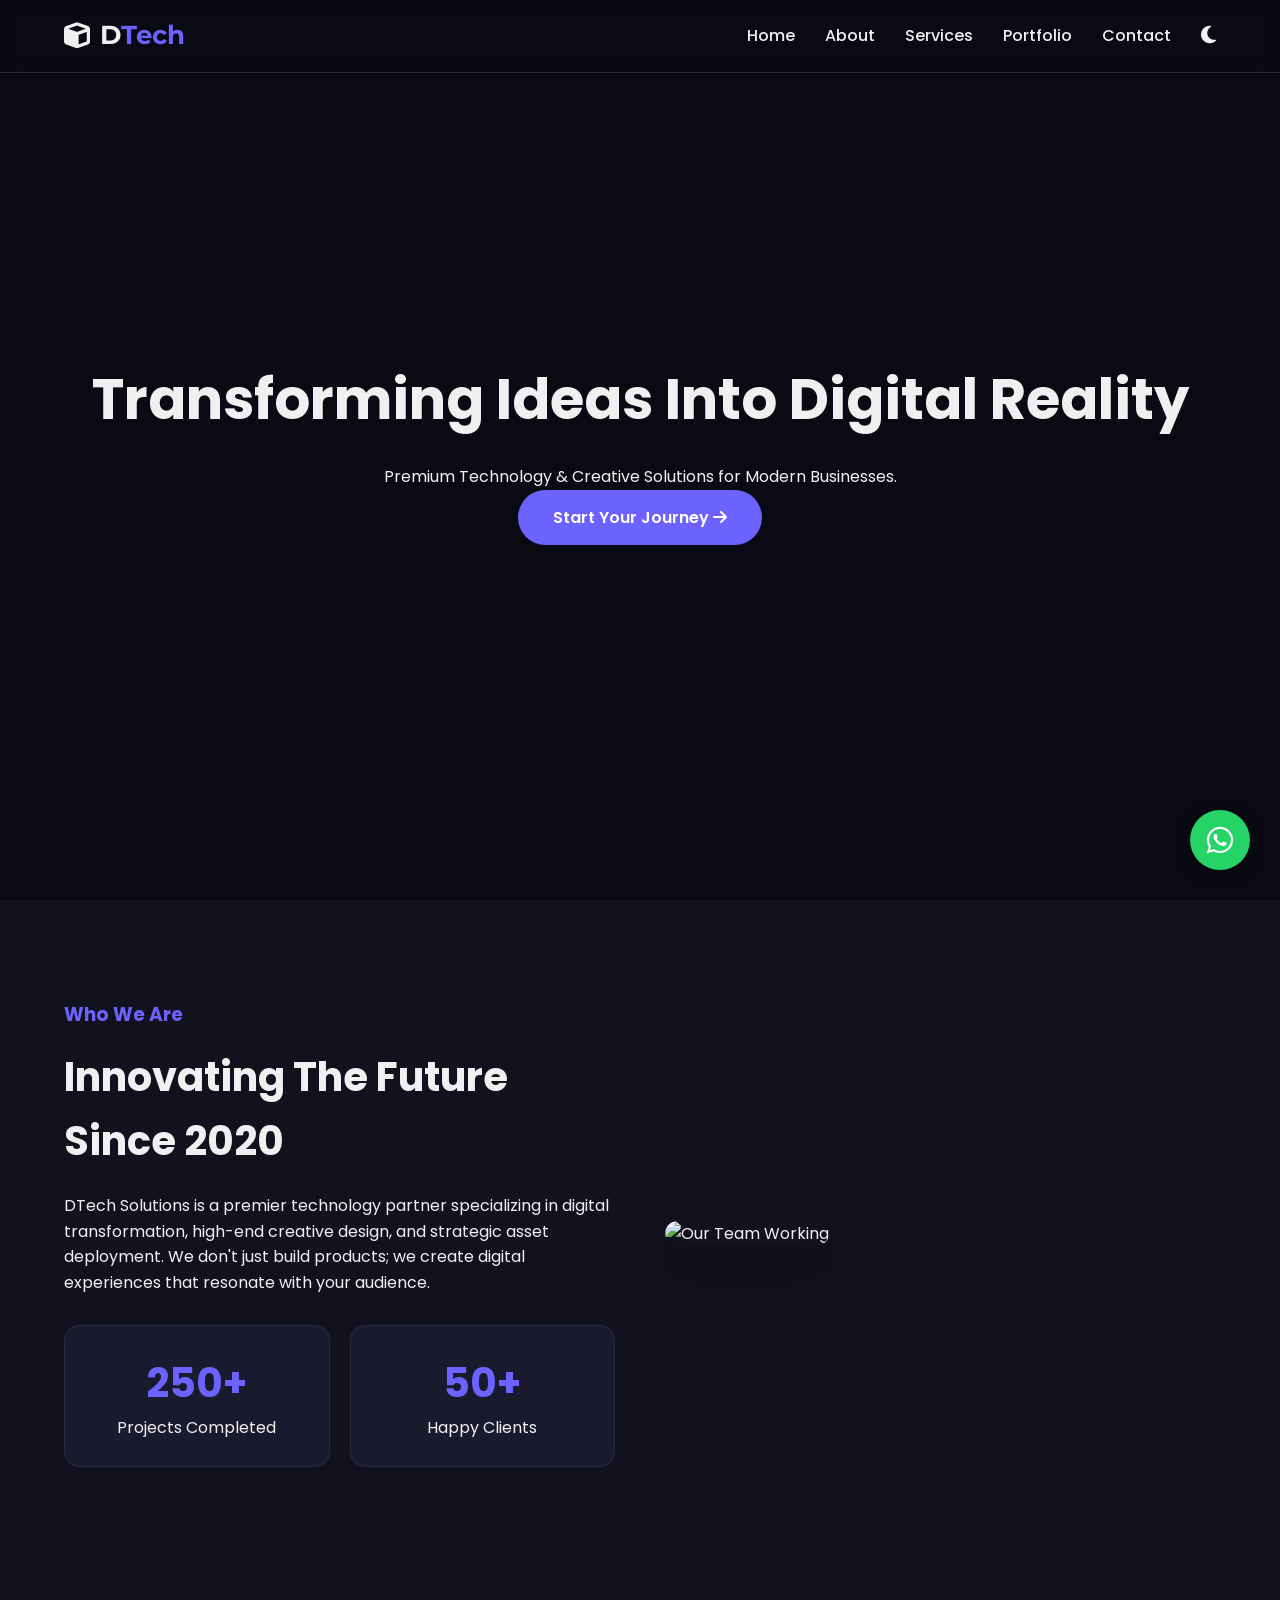
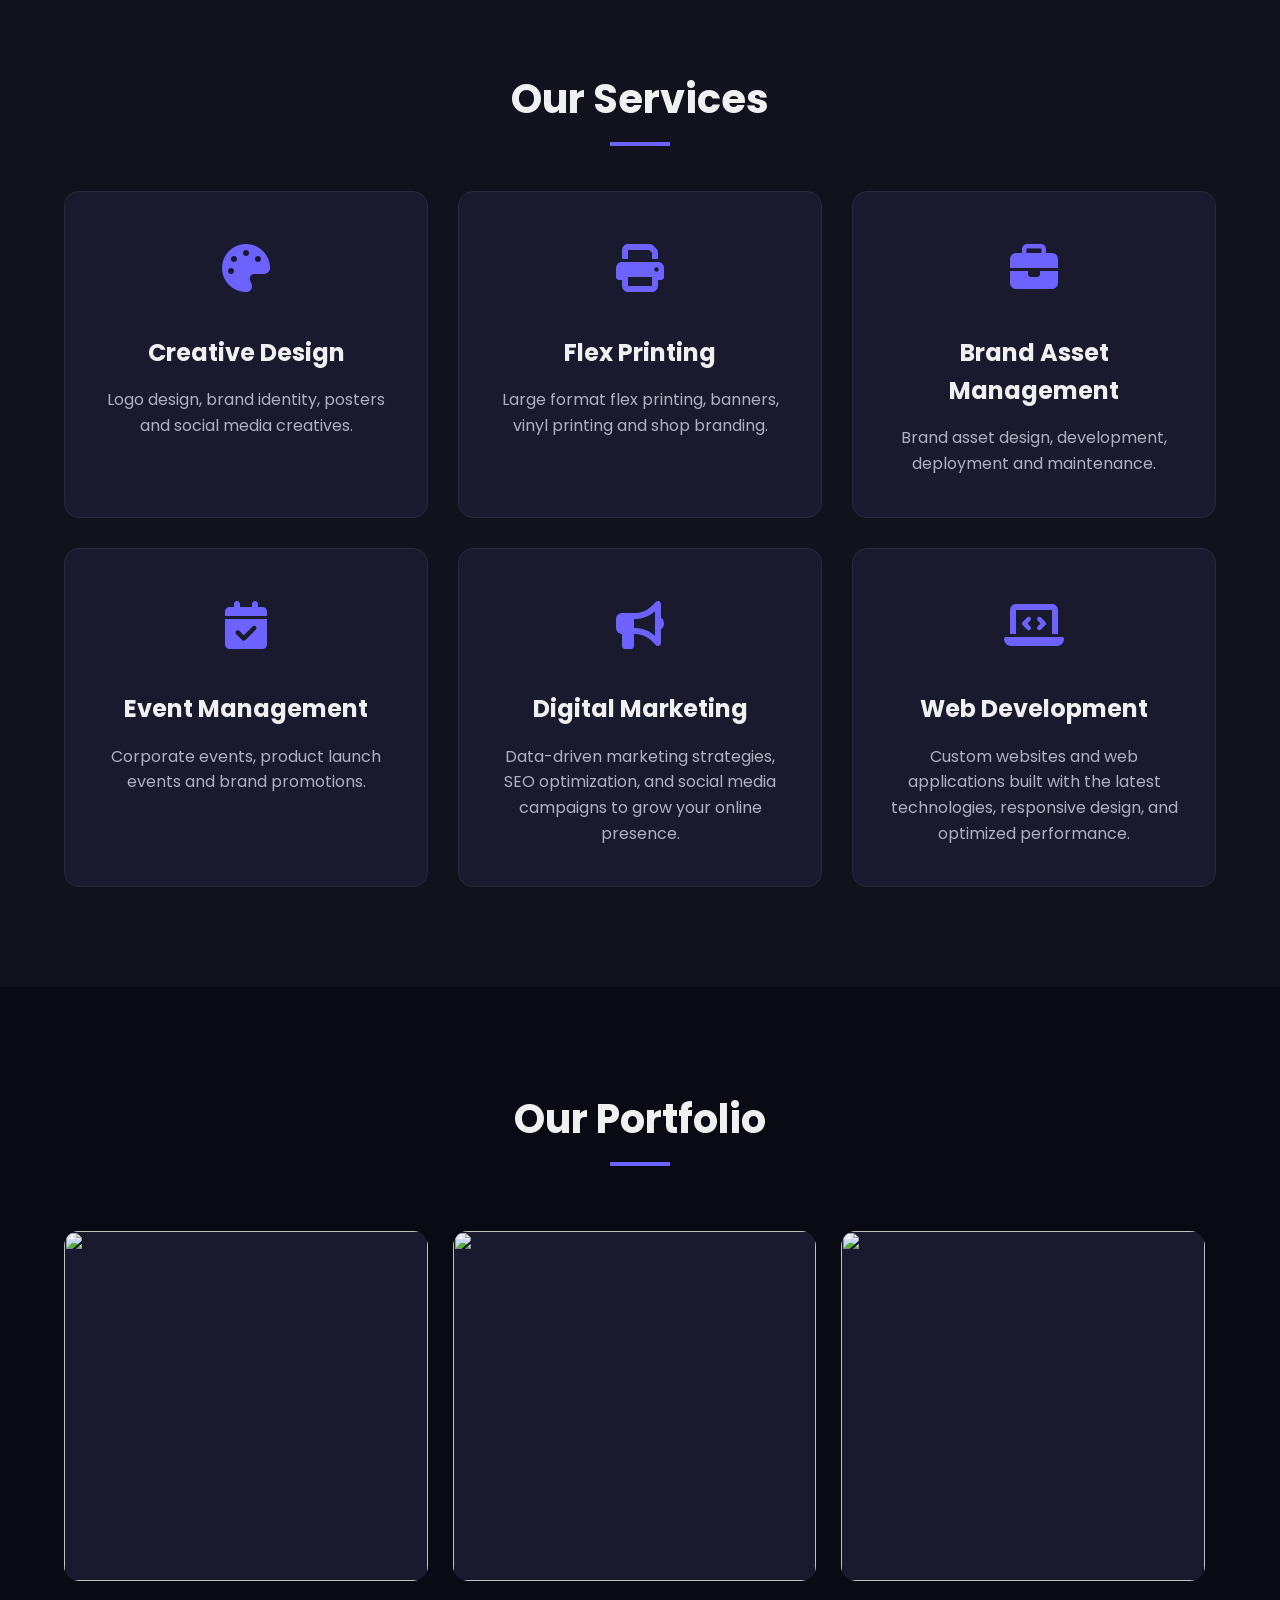
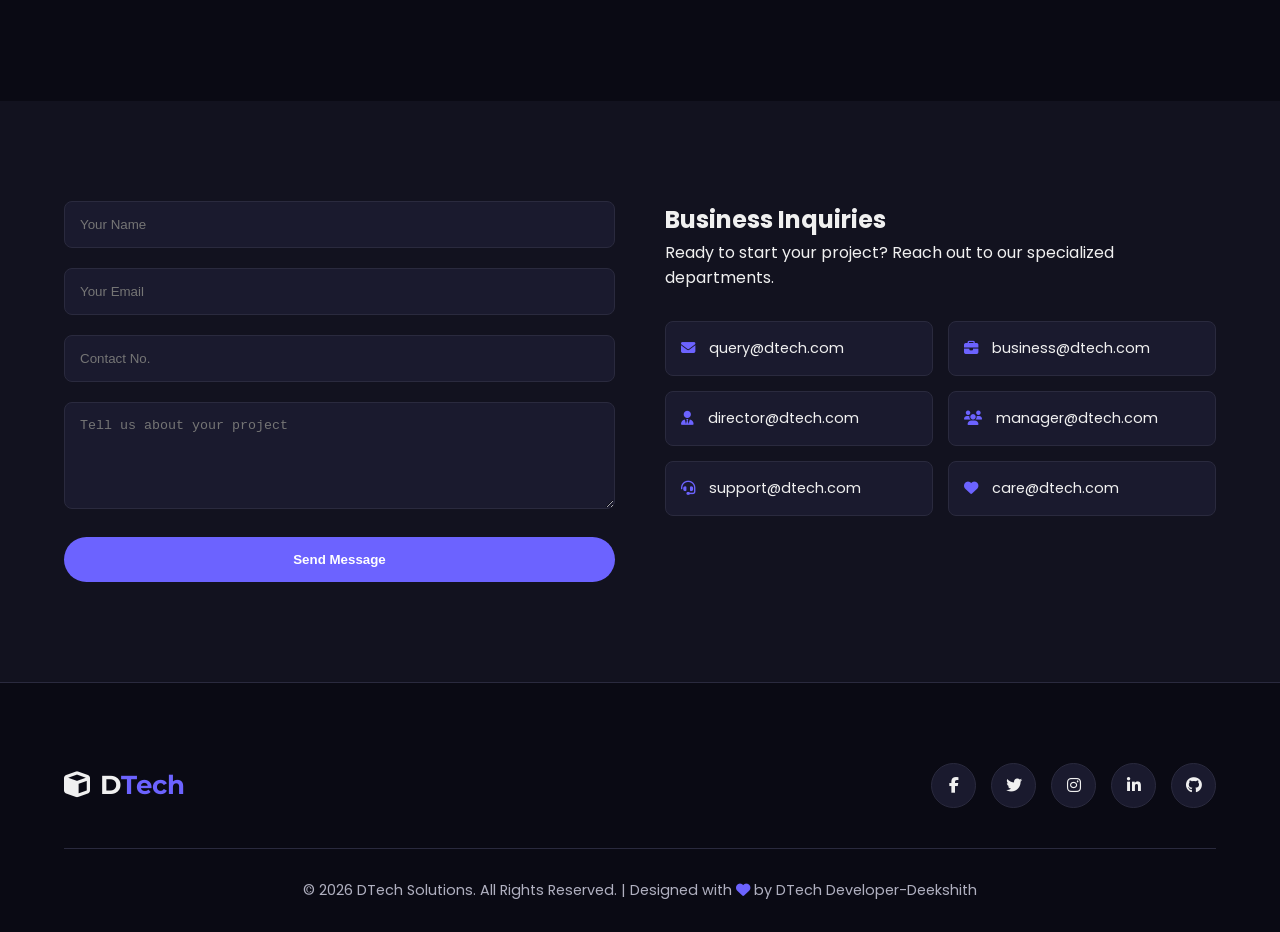
==== commit 4c50d26d: "change of send message position" ====
--- a/index.html
+++ b/index.html
@@ -236,6 +236,9 @@
 
         /* Responsive Overrides */
         @media (max-width: 991px) {
+        .portfolio-overlay { transform: translateY(20px); }
+         .portfolio-img { transform: scale(1.3); }
+
             .nav-container nav.active {
         display: block;
         position: absolute;
@@ -395,6 +398,16 @@
     </section>
 
     <section id="contact" class="contact-container">
+         <div class="contact-form reveal">
+            <form action="https://formspree.io/f/mdawellv" method="POST">
+                <div class="form-group"><input type="text" name="name" placeholder="Your Name" required></div>
+                <div class="form-group"><input type="email" name="email" placeholder="Your Email" required></div>
+                 <div class="form-group"><input type="tel" name="Contact No." placeholder="Contact No." required></div>
+                <div class="form-group"><textarea rows="5" name="message" placeholder="Tell us about your project" required></textarea></div>
+                <button type="submit" class="submit-btn">Send Message</button>
+            </form>
+        </div>
+        
         <div class="contact-info reveal">
             <h2>Business Inquiries</h2>
             <p>Ready to start your project? Reach out to our specialized departments.</p>
@@ -407,15 +420,7 @@
 <div class="email-card"><i class="fas fa-heart"></i> care@dtech.com</div>
             </div>
         </div>
-        <div class="contact-form reveal">
-            <form action="#" method="POST">
-                <div class="form-group"><input type="text" placeholder="Your Name" required></div>
-                <div class="form-group"><input type="email" placeholder="Your Email" required></div>
-                 <div class="form-group"><input type="tel" placeholder="Contact No." required></div>
-                <div class="form-group"><textarea rows="5" placeholder="Tell us about your project" required></textarea></div>
-                <button type="submit" class="submit-btn">Send Message</button>
-            </form>
-        </div>
+       
     </section>
 
     <footer>
